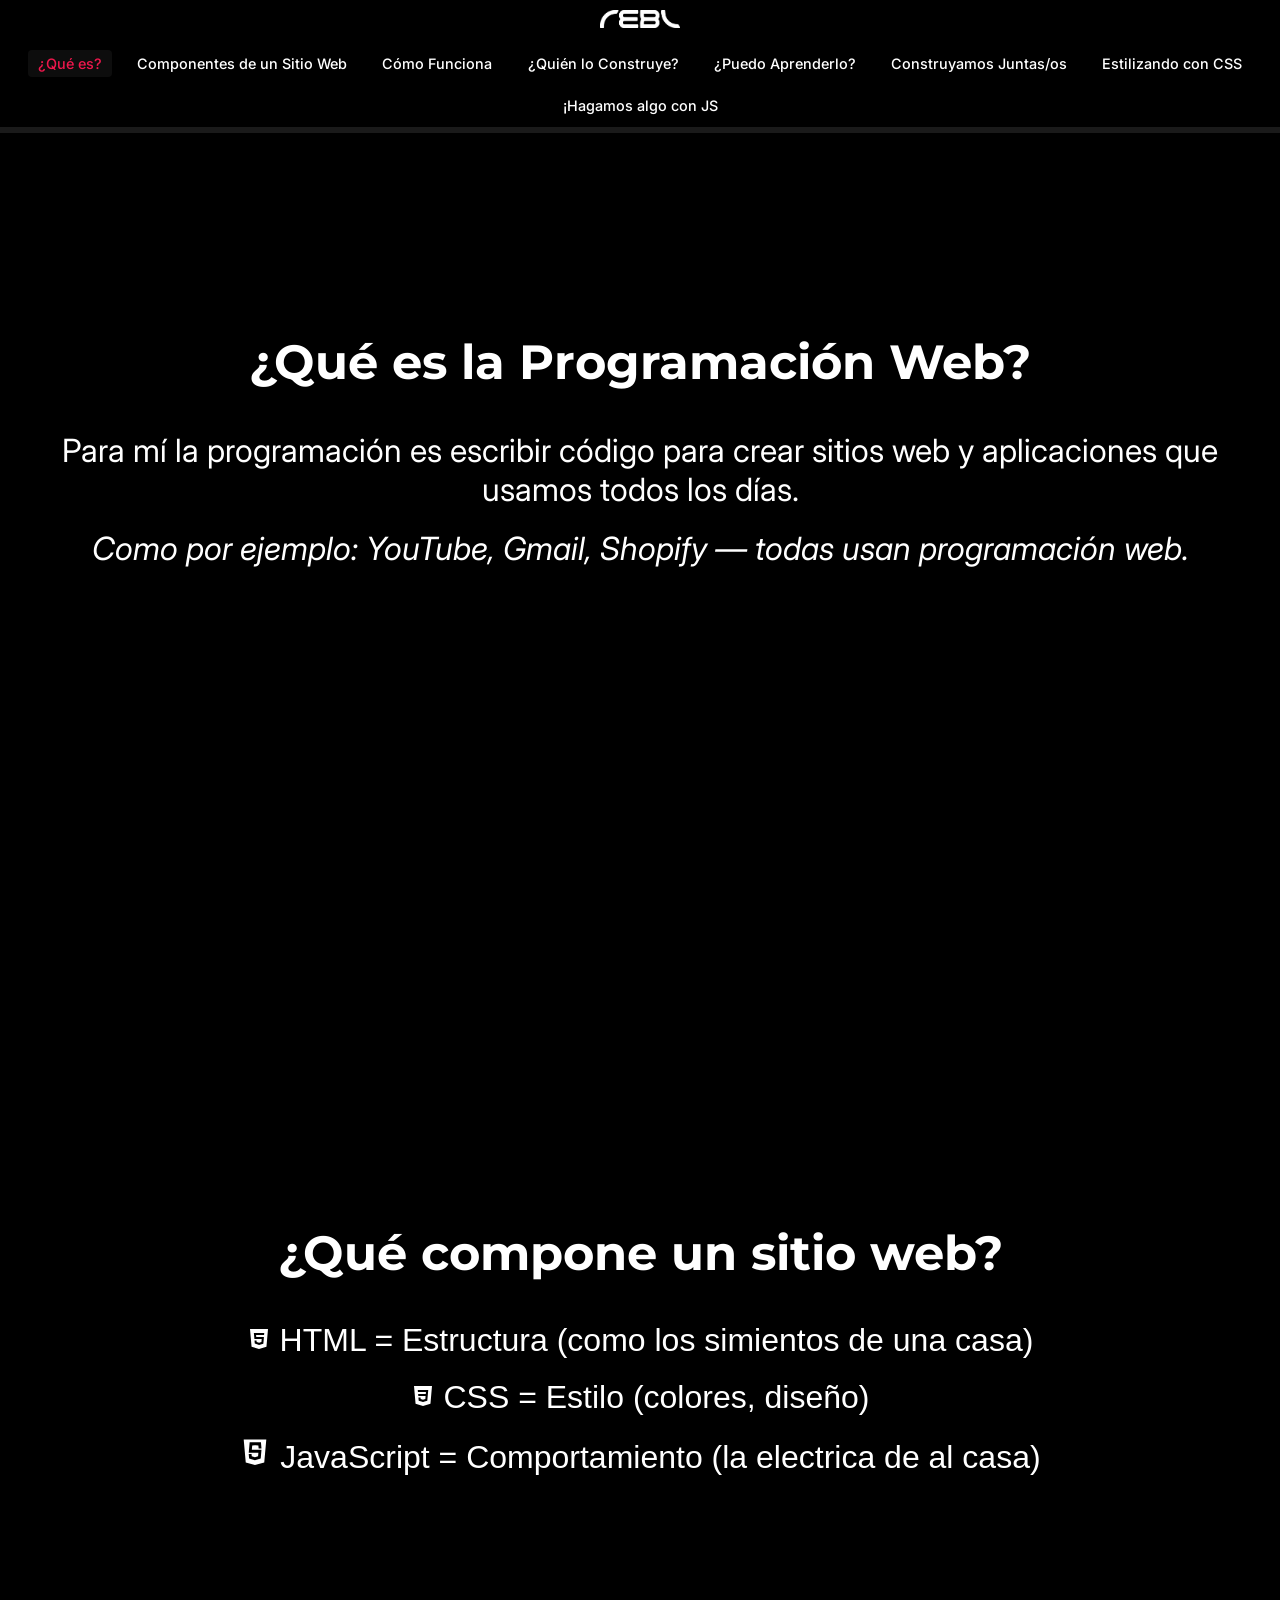
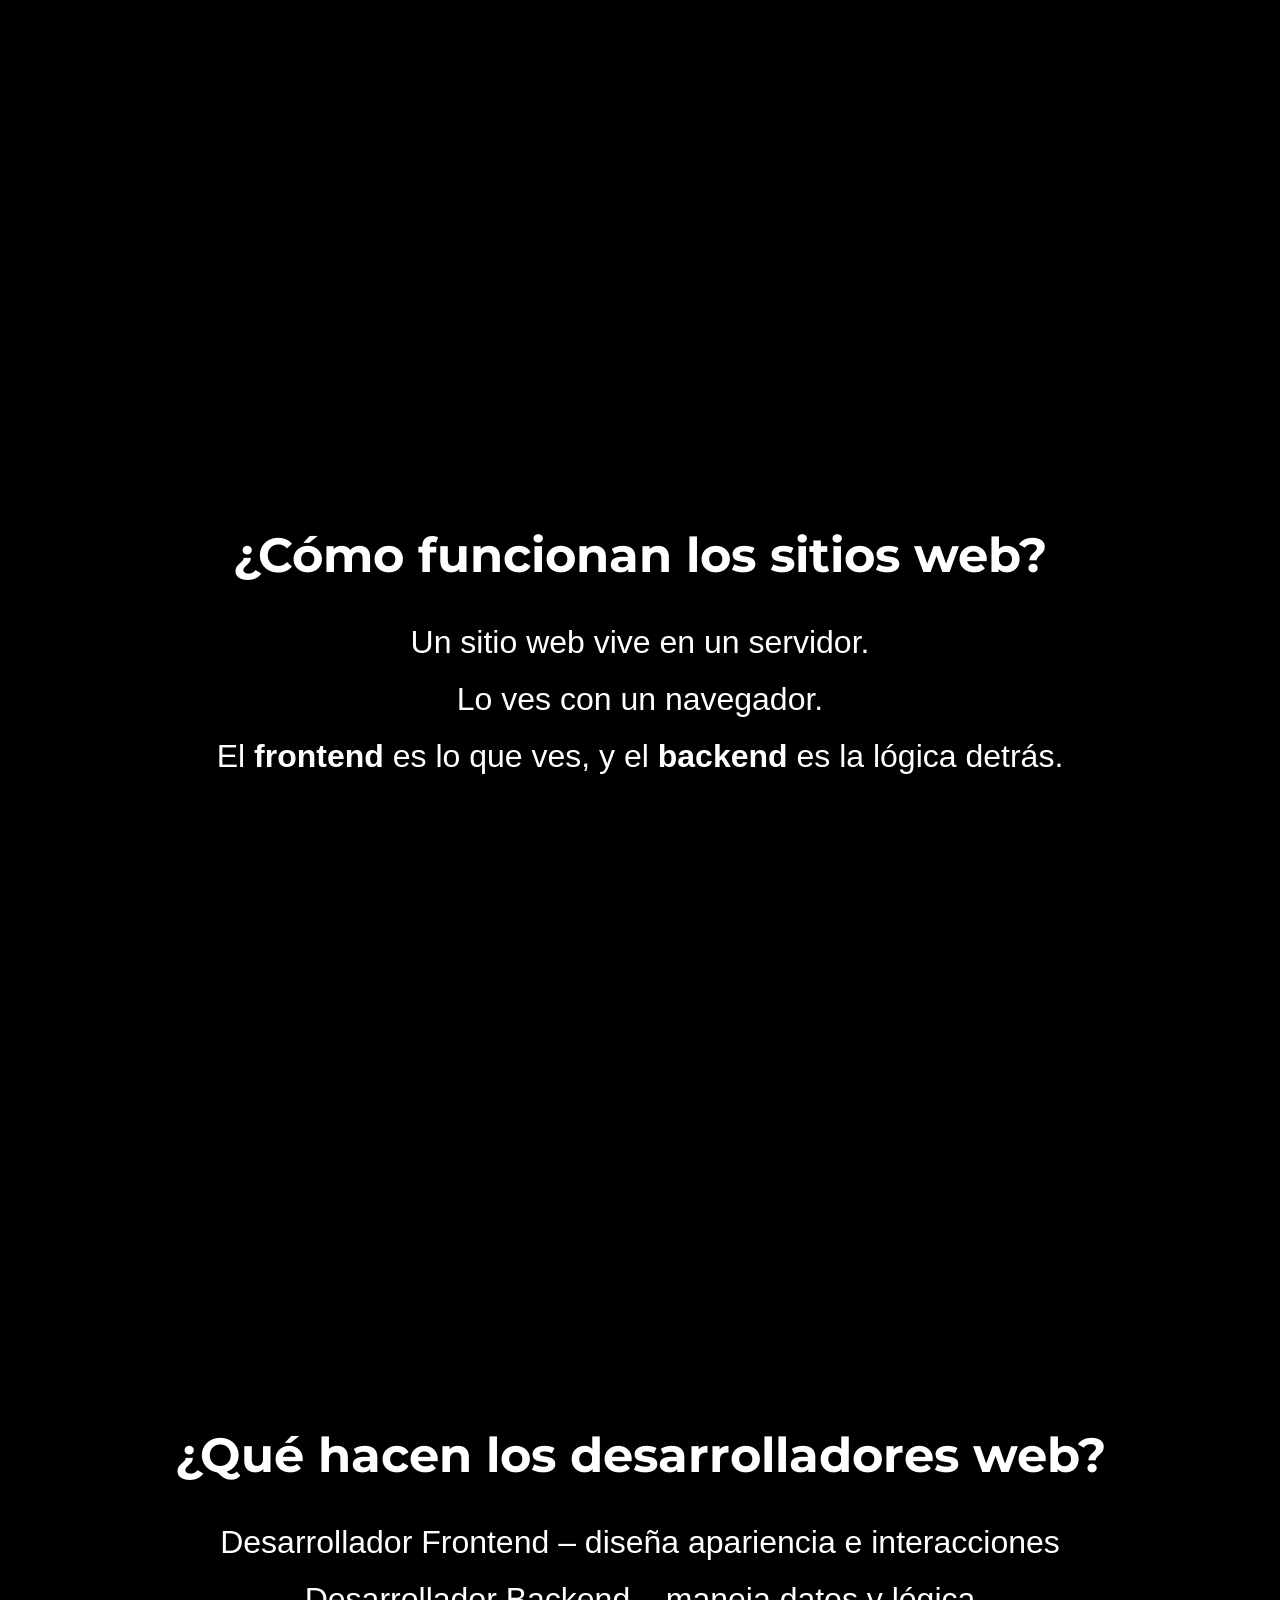
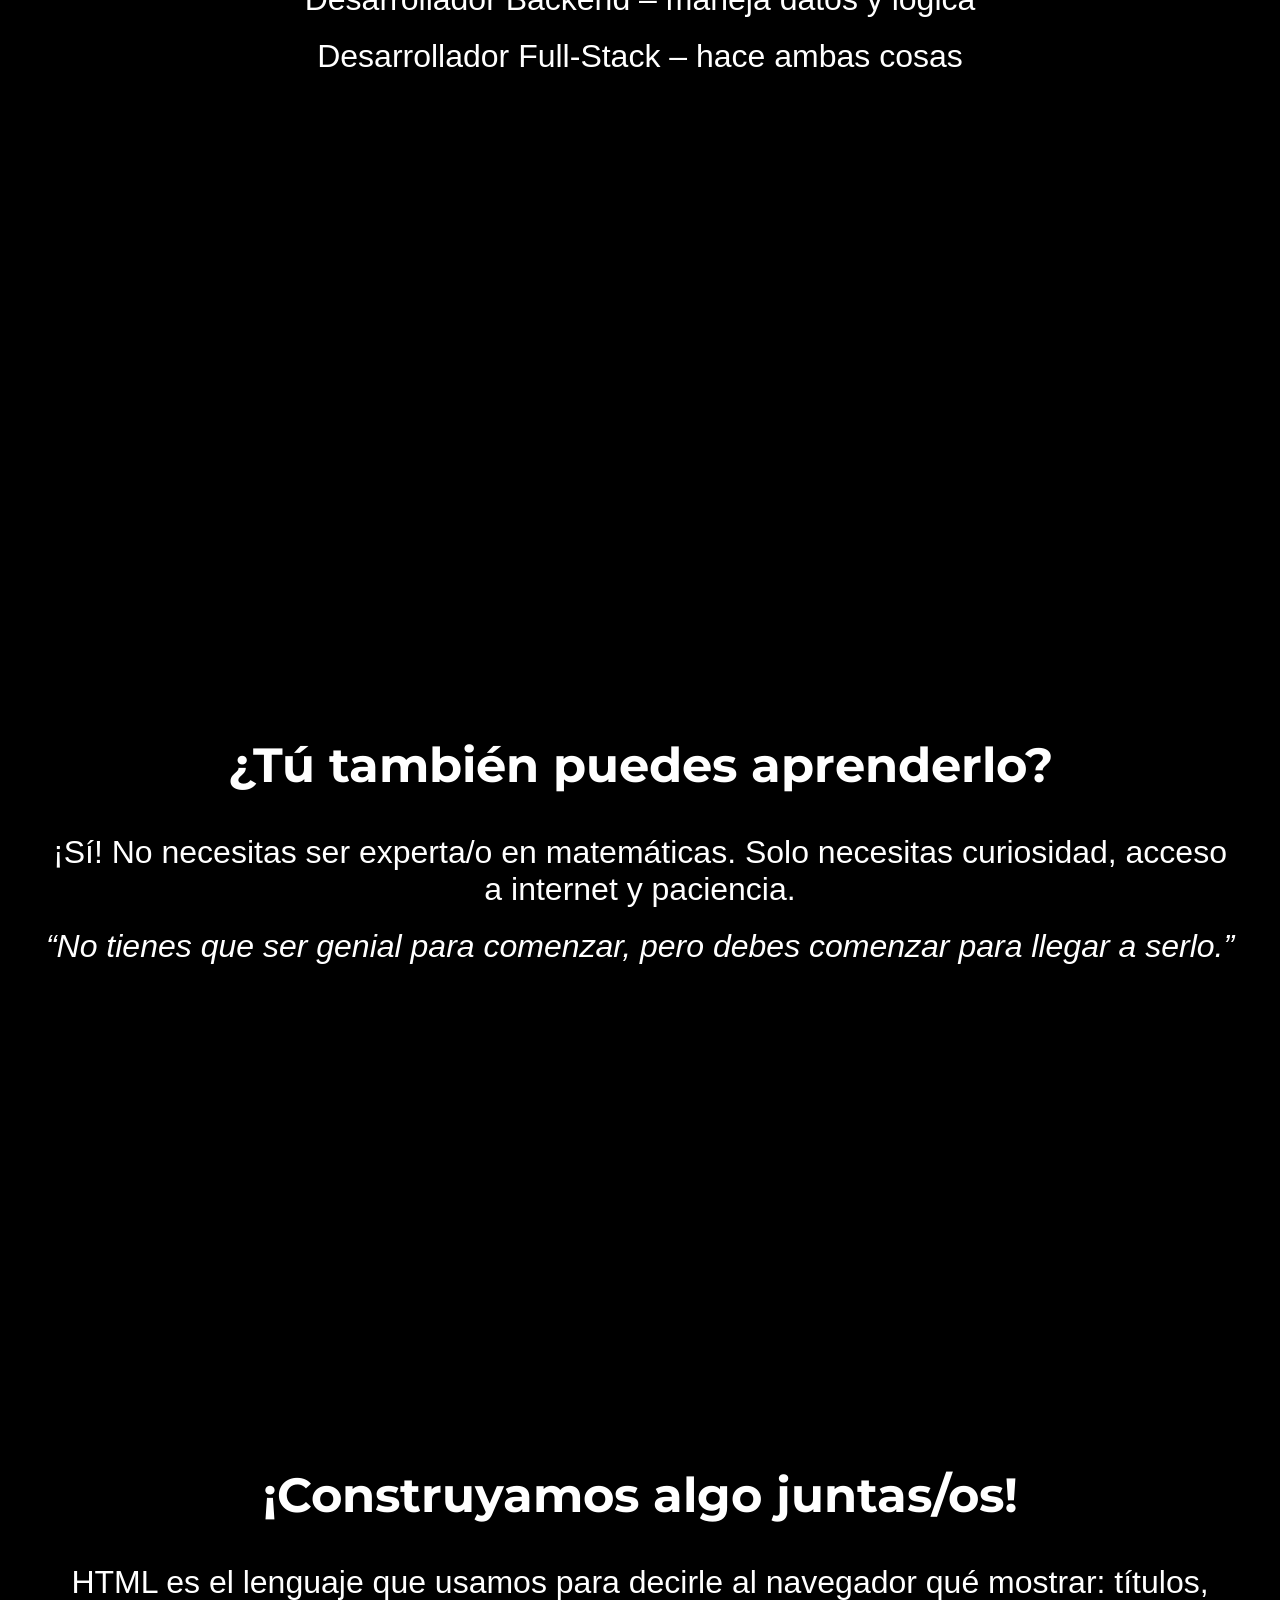
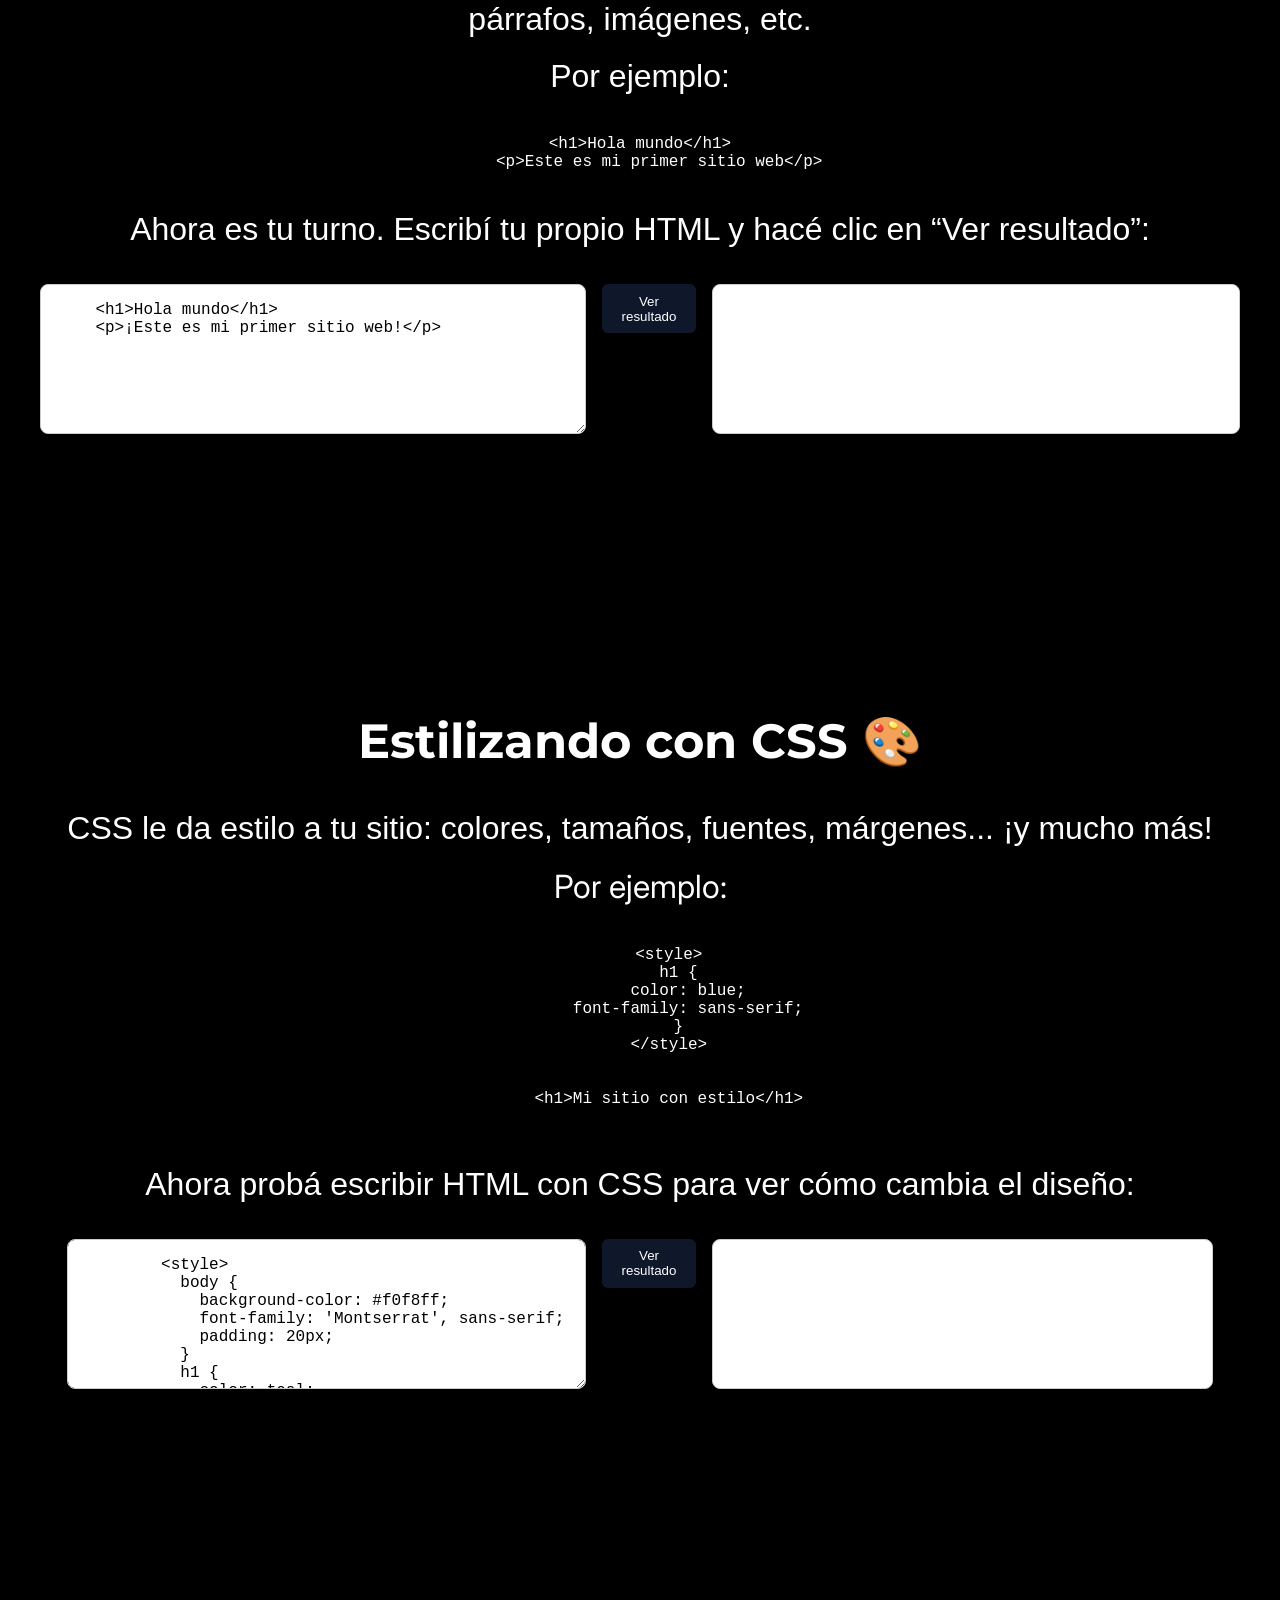
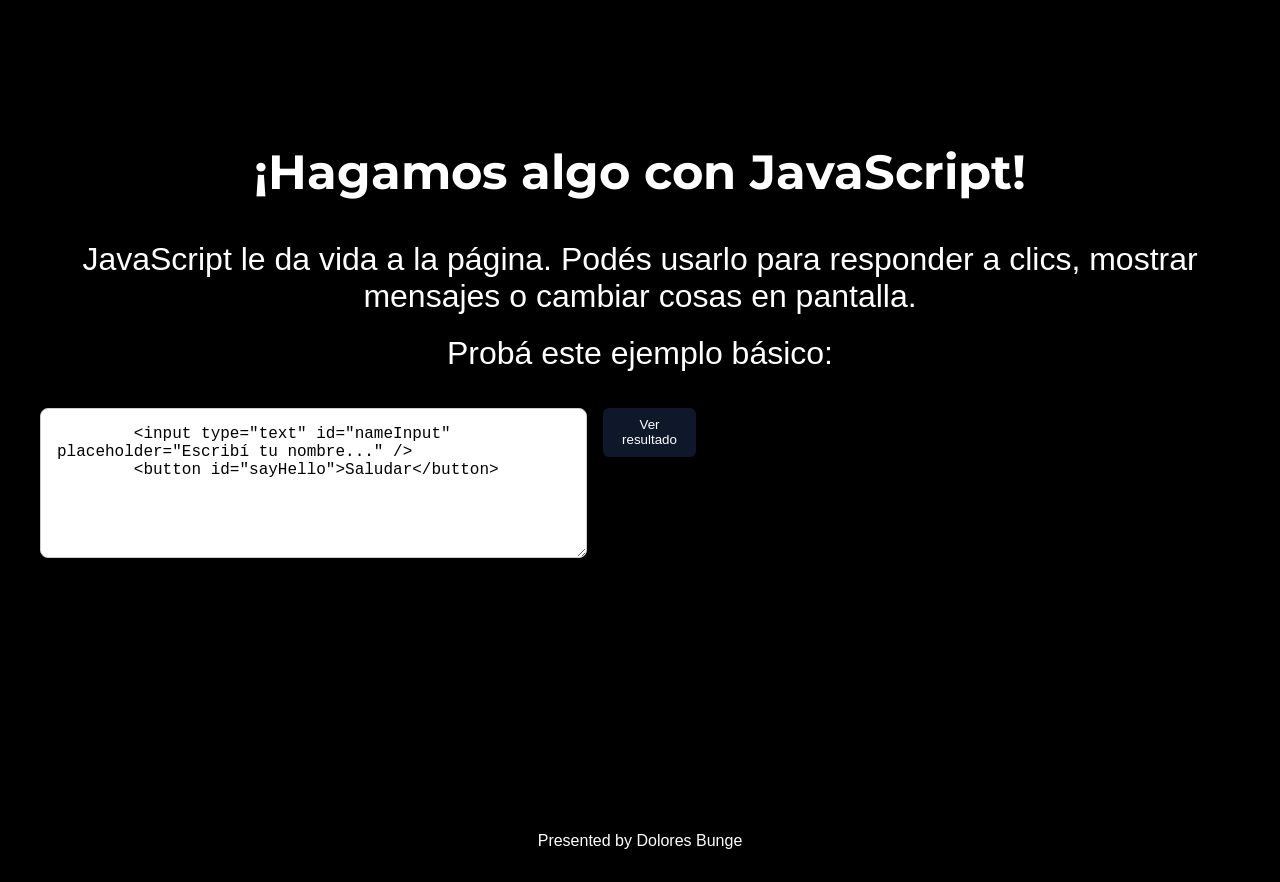
==== index.html @ a2dc8f0d "Interactive html explanation" ====
<!DOCTYPE html>
<html lang="en">
<head>
  <meta charset="UTF-8" />
  <meta name="viewport" content="width=device-width, initial-scale=1.0" />
  <title>What Is Web Programming?</title>
  <link rel="stylesheet" href="style.css" />
  <link rel="preconnect" href="https://fonts.googleapis.com">
<link rel="preconnect" href="https://fonts.gstatic.com" crossorigin>
<link href="https://fonts.googleapis.com/css2?family=Inter:ital,opsz,wght@0,14..32,100..900;1,14..32,100..900&family=Montserrat:ital,wght@0,100..900;1,100..900&display=swap" rel="stylesheet">
</head>
<body>
  <header>
  <div class="logo-container">
    <img src="./rebl-logo-light.webp" alt="Logo" class="logo" />
  </div>
  <nav class="slide-nav">
    <a href="#slide1" class="nav-link">¿Qué es?</a>
    <a href="#slide2" class="nav-link">Componentes de un Sitio Web</a>
    <a href="#slide3" class="nav-link">Cómo Funciona</a>
    <a href="#slide4" class="nav-link">¿Quién lo Construye?</a>
    <a href="#slide5" class="nav-link">¿Puedo Aprenderlo?</a>
    <a href="#slide6" class="nav-link">Construyamos Juntas/os</a>
    <a href="#slide7" class="nav-link">Estilizando con CSS</a>
    <a href="#slide8" class="nav-link">¡Hagamos algo con JS</a>
  </nav>

  <div class="progress-container">
    <div class="progress-bar" id="progress-bar"></div>
  </div>
</header>


  <main>
    <section class="slide" id="slide1">
      <div class="content">
        <h2>¿Qué es la Programación Web?</h2>
        <p>Para mí la programación es escribir código para crear sitios web y aplicaciones que usamos todos los días.</p>
        <p><em>Como por ejemplo: YouTube, Gmail, Shopify — todas usan programación web.</em></p>
    </section>

    <section class="slide" id="slide2">
      <div class="content">
        <h2>¿Qué compone un sitio web?</h2>
        <div class="components">
          <span>
            <svg class="w-6 h-6 text-gray-800 dark:text-white" aria-hidden="true" xmlns="http://www.w3.org/2000/svg" width="24" height="24" fill="currentColor" viewBox="0 0 24 24">
              <path d="m3 2 1.578 17.824L12 22l7.467-2.175L21 2H3Zm14.049 6.048H9.075l.172 2.016h7.697l-.626 6.565-4.246 1.381-4.281-1.455-.288-2.932h2.024l.16 1.411 2.4.815 2.346-.763.297-3.005H7.416l-.562-6.05h10.412l-.217 2.017Z"/>
            </svg>
          </span>
          <span>HTML = Estructura (como los simientos de una casa)</span>  
        </div>
        <div class="components">
          <span>
            <svg class="w-6 h-6 text-gray-800 dark:text-white" aria-hidden="true" xmlns="http://www.w3.org/2000/svg" width="24" height="24" fill="currentColor" viewBox="0 0 24 24">
              <path d="m3 2 1.578 17.834L12 22l7.468-2.165L21 2H3Zm13.3 14.722-4.293 1.204H12l-4.297-1.204-.297-3.167h2.108l.15 1.526 2.335.639 2.34-.64.245-3.05h-7.27l-.187-2.006h7.64l.174-2.006H6.924l-.176-2.006h10.506l-.954 10.71Z"/>
            </svg>
          </span>
          <span>CSS = Estilo (colores, diseño)</span>
        </div>
        <div class="components">
          <span>
            <svg xmlns="http://www.w3.org/2000/svg" width="32" height="32" viewBox="0 0 32 32" id="javascript">
              <path fill="#fff" d="M4.698 3.419l2.057 23.073 9.231 2.563 9.256-2.566L27.301 3.42H4.697zm8.528 5.975l-.409 4.441 9.671.001-.069.76-.665 7.45-.042.478-5.804 1.609-5.796-1.609-.396-4.443h2.84l.202 2.257 3.154.85 3.156-.852.328-3.67-9.671-.001.069-.76.665-7.45.209-2.086h11.287l.131 1.598.403 4.453h-2.841l-.262-2.922-2.889-.174h-.515V9.32l-2.755.074z"></path>
            </svg>

          </span>
          <span>JavaScript = Comportamiento (la electrica de al casa)</span>
        </div>
      </div>
    </section>

    <section class="slide" id="slide3">
      <div class="content">
        <h2>¿Cómo funcionan los sitios web?</h2>
        <div class="components">Un sitio web vive en un servidor.</div>
        <div class="components">Lo ves con un navegador.</div>
        <div class="components">El <strong>frontend</strong> es lo que ves, y el <strong>backend</strong> es la lógica detrás.</div>
      </div>
    </section>

    <section class="slide" id="slide4">
      <div class="content">
        <h2>¿Qué hacen los desarrolladores web?</h2>
          <div class="components">Desarrollador Frontend – diseña apariencia e interacciones</div>
          <div class="components">Desarrollador Backend – maneja datos y lógica</div>
          <div class="components">Desarrollador Full-Stack – hace ambas cosas
        </div>
      </div>
    </section>

    <section class="slide" id="slide5">
      <div class="content">
        <h2>¿Tú también puedes aprenderlo?</h2>
        <div class="components">¡Sí! No necesitas ser experta/o en matemáticas. Solo necesitas curiosidad, acceso a internet y paciencia.</div>
        <div class="components"><em>“No tienes que ser genial para comenzar, pero debes comenzar para llegar a serlo.”</em></div>
      </div>
    </section>

    <section class="slide" id="slide6">
      <div class="content">
        <h2>¡Construyamos algo juntas/os!</h2>
        <div class="components">HTML es el lenguaje que usamos para decirle al navegador qué mostrar: títulos, párrafos, imágenes, etc.</div>

        <div class="components">Por ejemplo:</div>
        <pre><code>&lt;h1&gt;Hola mundo&lt;/h1&gt;
    &lt;p&gt;Este es mi primer sitio web&lt;/p&gt;</code></pre>

        <div class="components">Ahora es tu turno. Escribí tu propio HTML y hacé clic en “Ver resultado”:</div>

        <div class="sandbox">
          <textarea id="htmlInput" placeholder="Escribí tu HTML aquí...">
    <h1>Hola mundo</h1>
    <p>¡Este es mi primer sitio web!</p>
          </textarea>
          <button id="runCode">Ver resultado</button>
          <iframe id="preview" title="Vista previa del HTML"></iframe>
        </div>
      </div>
    </section>


    <section class="slide" id="slide7">
  <div class="content">
    <h2>Estilizando con CSS 🎨</h2>
    <div class="components">CSS le da estilo a tu sitio: colores, tamaños, fuentes, márgenes... ¡y mucho más!</div>

    <p class="demo">Por ejemplo:</p>
    <pre>
      <code>&lt;style&gt;
        h1 {
          color: blue;
          font-family: sans-serif;
        }
      &lt;/style&gt;
      <br/>
      &lt;h1&gt;Mi sitio con estilo&lt;/h1&gt;
      </code></pre>

      <div class="components">Ahora probá escribir HTML con CSS para ver cómo cambia el diseño:</div>

    <div class="sandbox">
      <textarea id="cssInput" placeholder="Escribí HTML + CSS aquí...">
        <style>
          body {
            background-color: #f0f8ff;
            font-family: 'Montserrat', sans-serif;
            padding: 20px;
          }
          h1 {
            color: teal;
          }
          p {
            font-size: 18px;
          }
        </style>

            <h1>¡Hola con estilo!</h1>
            <p>Este es mi primer sitio con CSS.</p>
          </textarea>
          <button id="runCssCode">Ver resultado</button>
          <iframe id="cssPreview" title="Vista previa con CSS"></iframe>
        </div>
      </div>
    </section>

    <section class="slide" id="slide8">
      <div class="content">
        <h2>¡Hagamos algo con JavaScript!</h2>

        <div class="components">JavaScript le da vida a la página. Podés usarlo para responder a clics, mostrar mensajes o cambiar cosas en pantalla.</div>

        <div class="components">Probá este ejemplo básico:</div>
      
        <!-- Code sandbox -->
        <div class="sandbox">
          <textarea id="jsInput" placeholder="Escribí tu HTML aquí...">
        <input type="text" id="nameInput" placeholder="Escribí tu nombre..." />
        <button id="sayHello">Saludar</button>
          </textarea>
          <button id="runJsCode">Ver resultado</button>
          <iframe id="jsPreview" title="Vista previa con JavaScript"></iframe>
        </div>

        <!-- Modal that appears OUTSIDE the iframe -->
        <div id="modal" class="modal hidden">
          <div class="modal-content">
            <span id="closeModal" class="close-button">&times;</span>
            <p id="greetingMessage"></p>
          </div>
        </div>

      </div>
    </section>

  </main>

  <footer>
    <p>Presented by Dolores Bunge</p>
  </footer>

  <script src="script.js"></script>
</body>
</html>
---- style.css ----
* {
  margin: 0;
  padding: 0;
  box-sizing: border-box;
}
html {
  scroll-behavior: smooth;
}
body {
  font-family: sans-serif;
  background-color: #000;
  color: white;
  overflow-x: hidden;
}
header {
  position: fixed;
  top: 0;
  width: 100%;
  z-index: 1000;
  background: #000;
  display: flex;
  flex-direction: column;
  align-items: center;
  padding-top: 10px;
}

.slide-nav {
  display: flex;
  justify-content: center;
  flex-wrap: wrap;
  gap: 1rem;
  padding: 0.5rem 1rem;
}

.slide-nav .nav-link {
  color: white;
  text-decoration: none;
  font-size: 0.9rem;
  font-weight: 500;
  transition: color 0.3s ease;
  padding: 0.3rem 0.6rem;
  border-radius: 4px;
  font-family: "Inter", sans-serif;
}

.slide-nav .nav-link:hover,
.slide-nav .nav-link.active {
  color: #ED174C;
  background-color: rgba(255, 255, 255, 0.05);
}

.logo-container {
  width: 80px;
  height: auto;
  margin-bottom: 10px;
}

.logo-container img {
  width: 100%;
}

.progress-container {
  width: 100%;
  height: 6px;
  background: rgba(255, 255, 255, 0.1);
}

.progress-bar {
  height: 100%;
  width: 0%;
  background: #ED174C;
  transition: width 0.25s ease-out;
}

.content {
  display: flex;
  flex-direction: column;
  align-items: center;
  gap: 20px;
  justify-content: center;
}

.content .components {
  width: 100%;
  max-width: 1200px;
}


.slide{
  height: 100vh;
  display: flex;
  align-items: center;
  justify-content: center;
  font-size: 2em;
  padding-left: 2rem;
  padding-right: 2rem;
  text-align: center;
  scroll-margin-top: 120px; 
}
.slide p{
  font-family: "Inter", sans-serif;
}
.slide pre {
  font-size: 16px;
  font-weight: 400;
  margin: 20px auto;
}
h2 {
  font-family: "Montserrat", sans-serif;
  margin-bottom: 20px;
}

.sandbox {
  display: flex;
  justify-content: center;
  align-items: center;
  gap: 1rem;
  margin-top: 1rem;
  max-width: 1200px;
  width: 100%;
}

.sandbox textarea {
  width: 100%;
  height: 150px;
  font-family: monospace;
  font-size: 1rem;
  padding: 1rem;
  border: 1px solid #ccc;
  border-radius: 8px;
  resize: vertical;
}

.sandbox button {
  align-self: flex-start;
  background-color: #0f172a;
  color: white;
  border: none;
  padding: 0.6rem 1.2rem;
  border-radius: 6px;
  cursor: pointer;
  transition: background-color 0.3s ease;
}

.sandbox button:hover {
  background-color: #1e293b;
}

.sandbox iframe {
  width: 100%;
  height: 150px;
  border: 1px solid #ccc;
  border-radius: 8px;
  background-color: white;
}

#slide8 .sandbox iframe {
  width: 100%;
  height: auto;
  border: none;
  border-radius: 8px;
  background-color: transparent;
}

footer {
  padding: 2rem;
  text-align: center;
  background-color: #000;
  color: white;
}

/* Modal styles */
.modal {
  position: fixed;
  top: 0;
  left: 0;
  width: 100%;
  height: 100%;
  background-color: rgba(0, 0, 0, 0.6);
  display: flex;
  align-items: center;
  justify-content: center;
  z-index: 9999;
}

.modal-content {
  background-color: white;
  color: #000;
  padding: 2rem;
  border-radius: 10px;
  text-align: center;
  position: relative;
  max-width: 400px;
  width: 90%;
}

.close-button {
  position: absolute;
  top: 0.4rem;
  right: 0.8rem;
  font-size: 1.5rem;
  cursor: pointer;
  font-weight: bold;
}

.hidden {
  display: none;
}
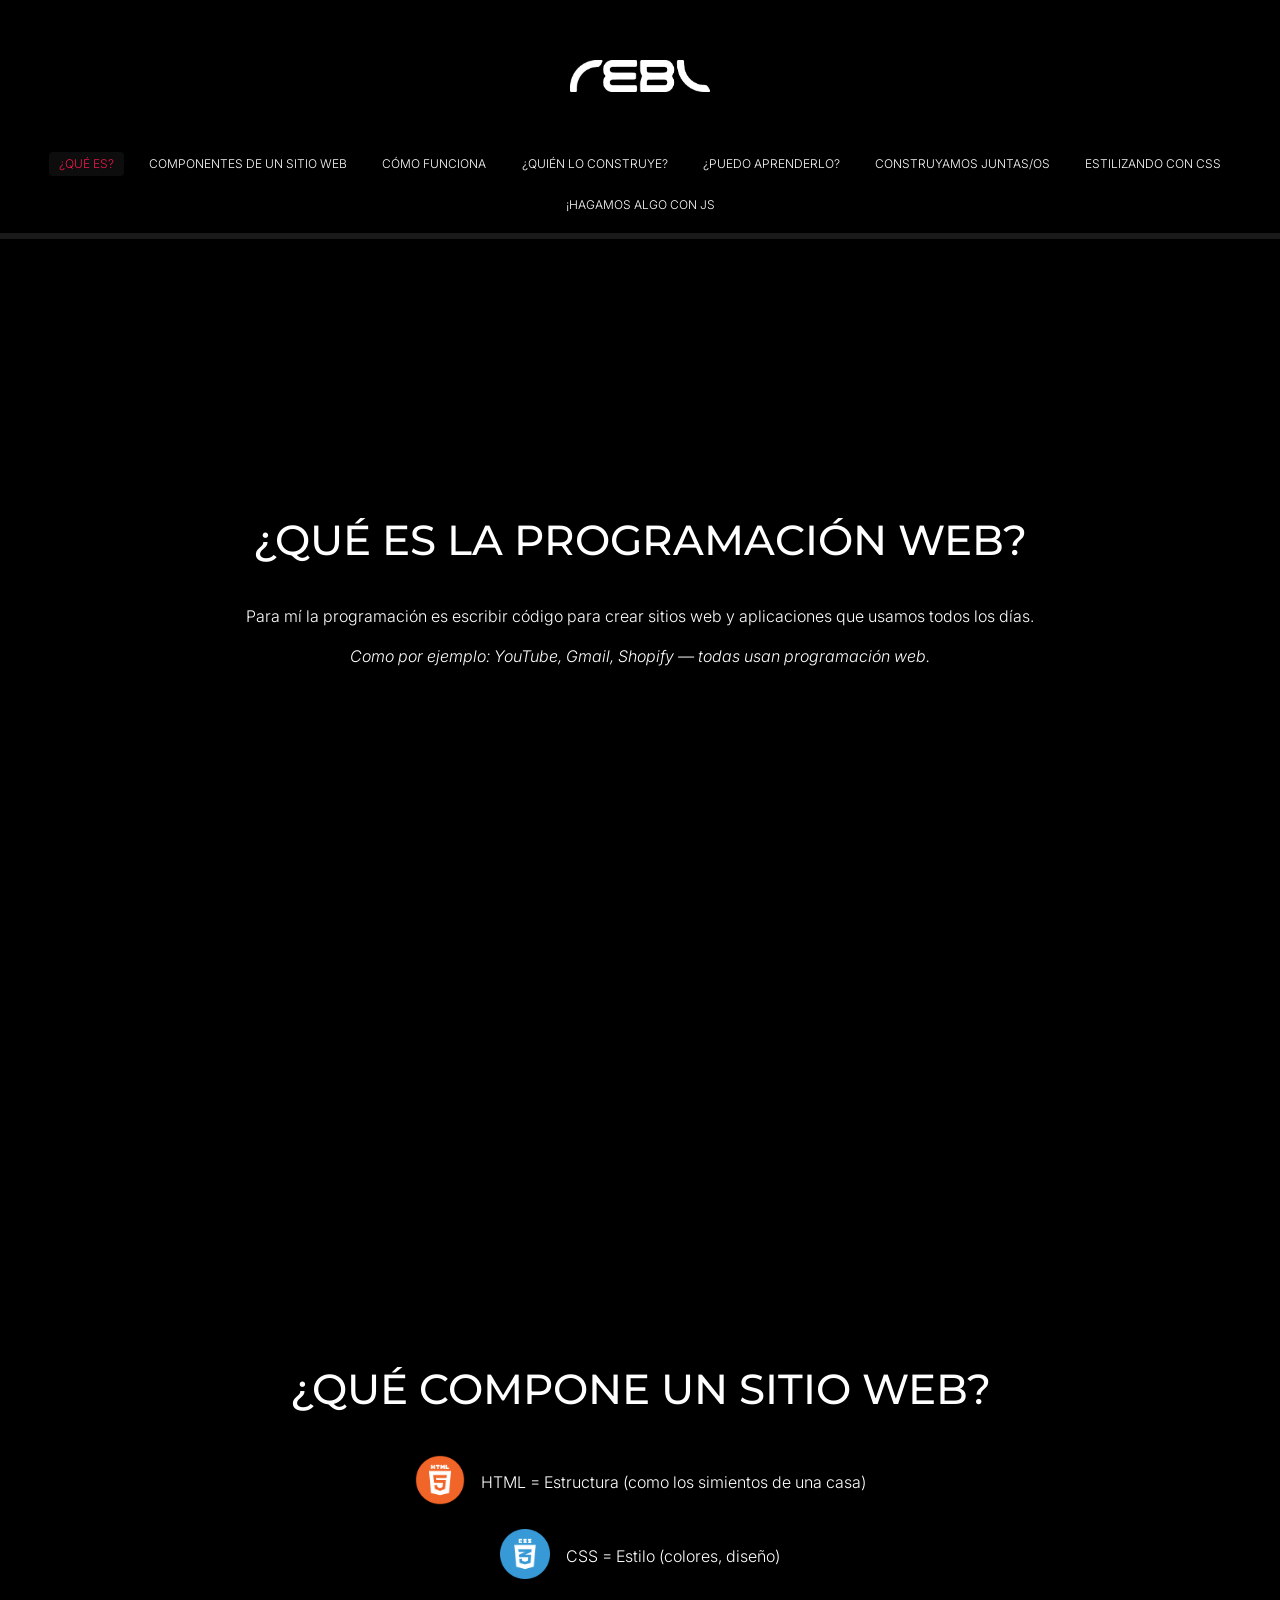
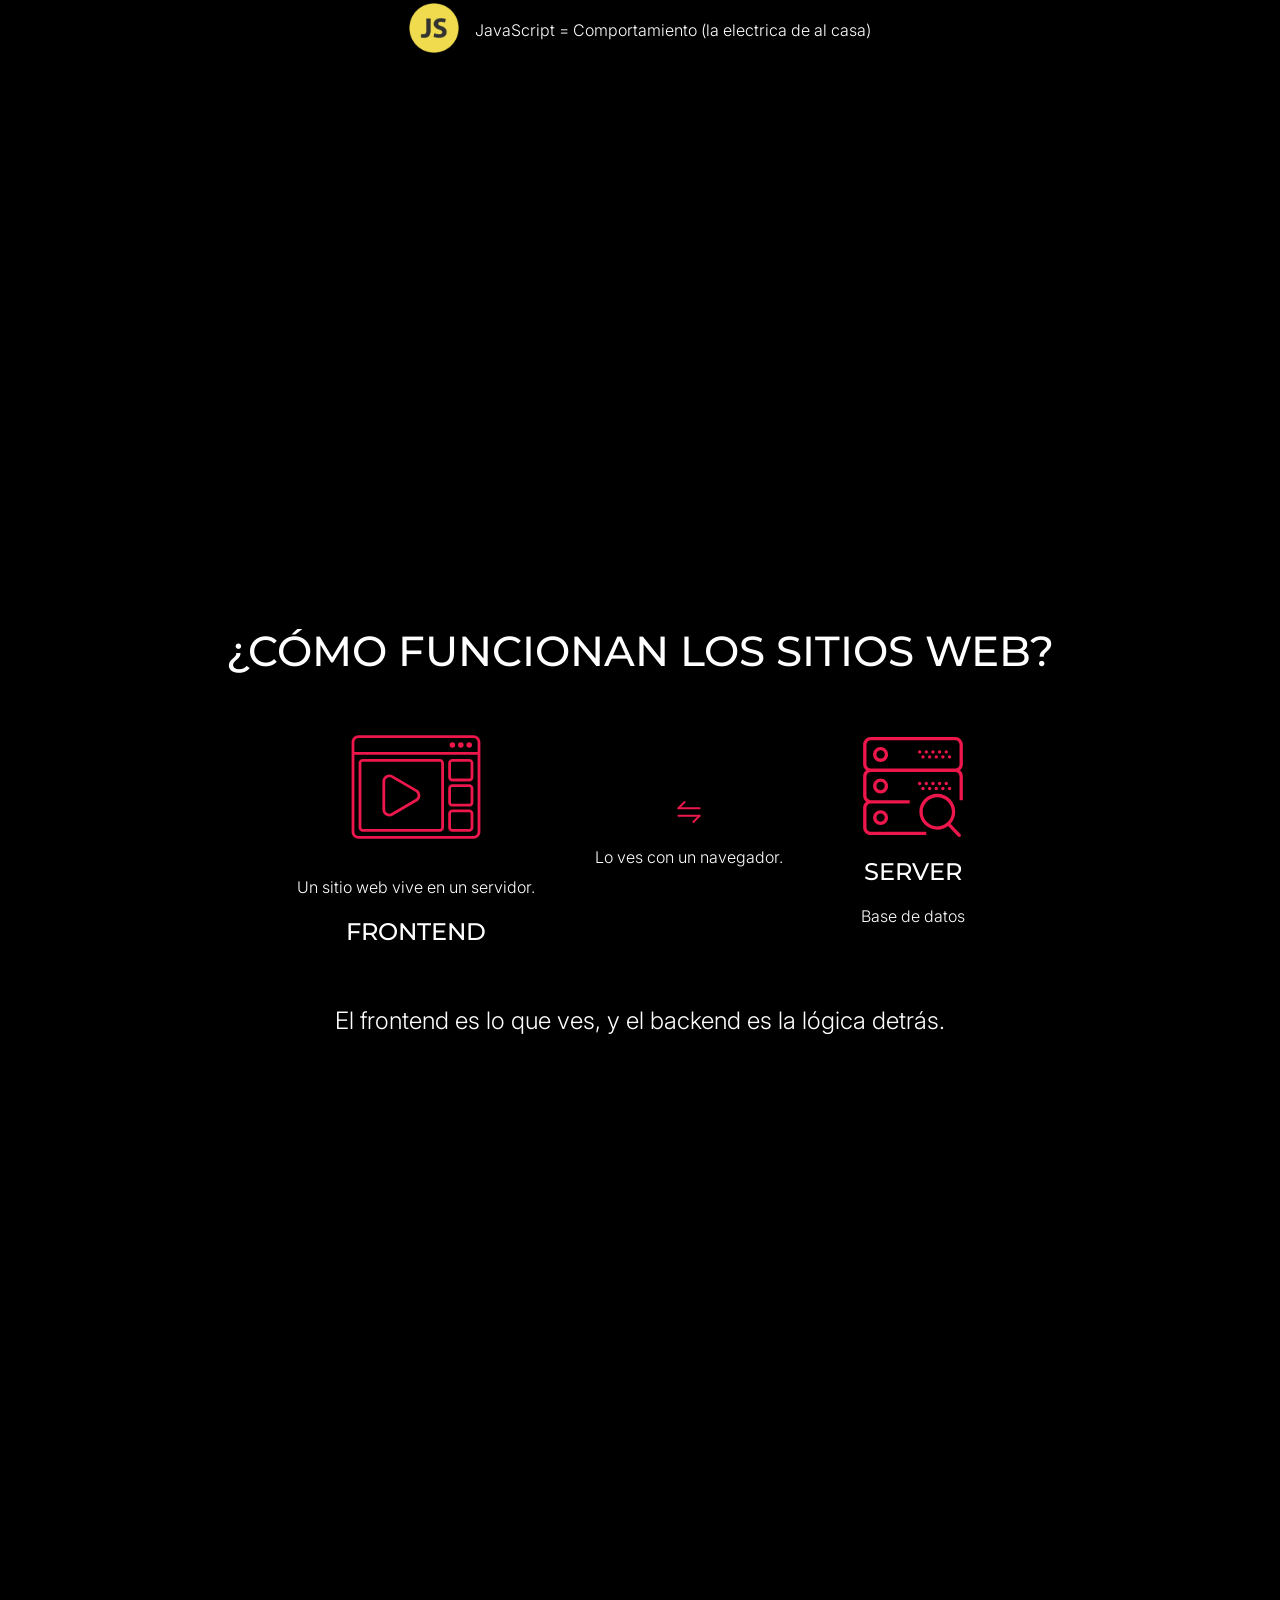
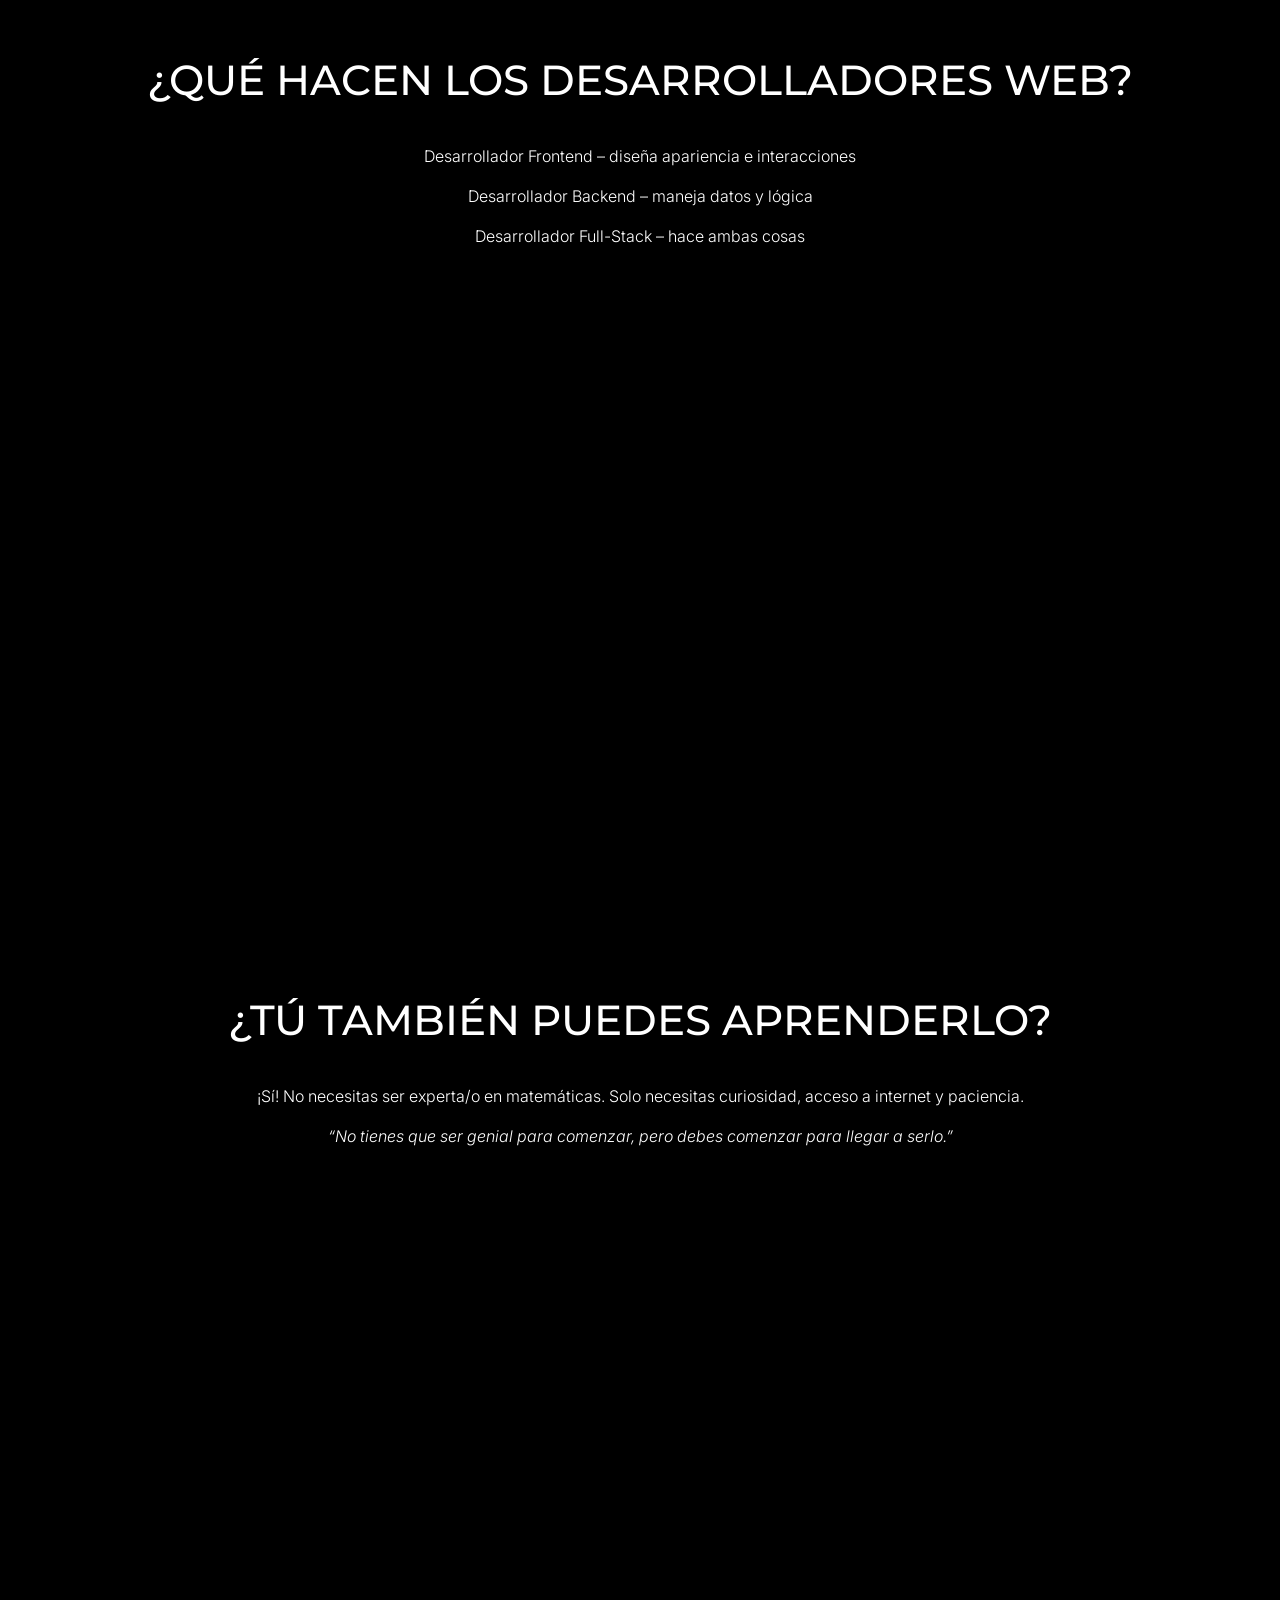
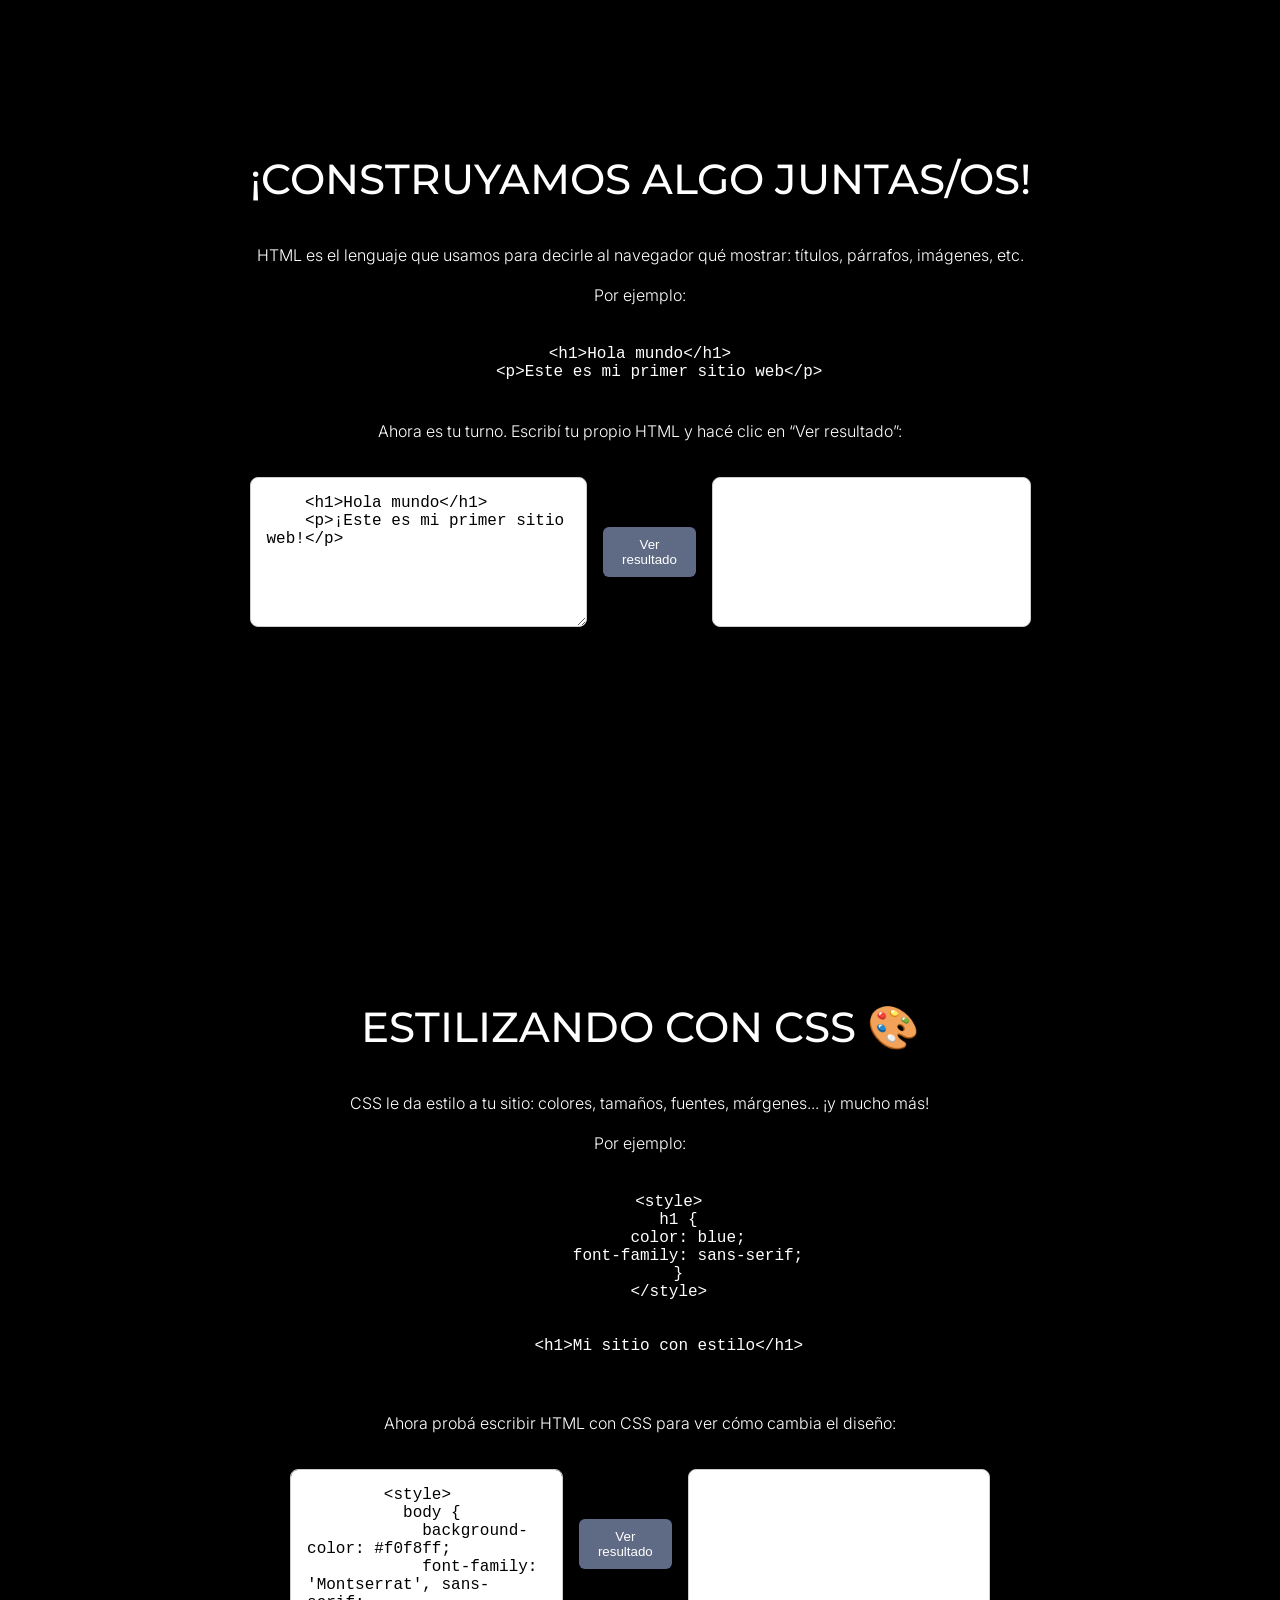
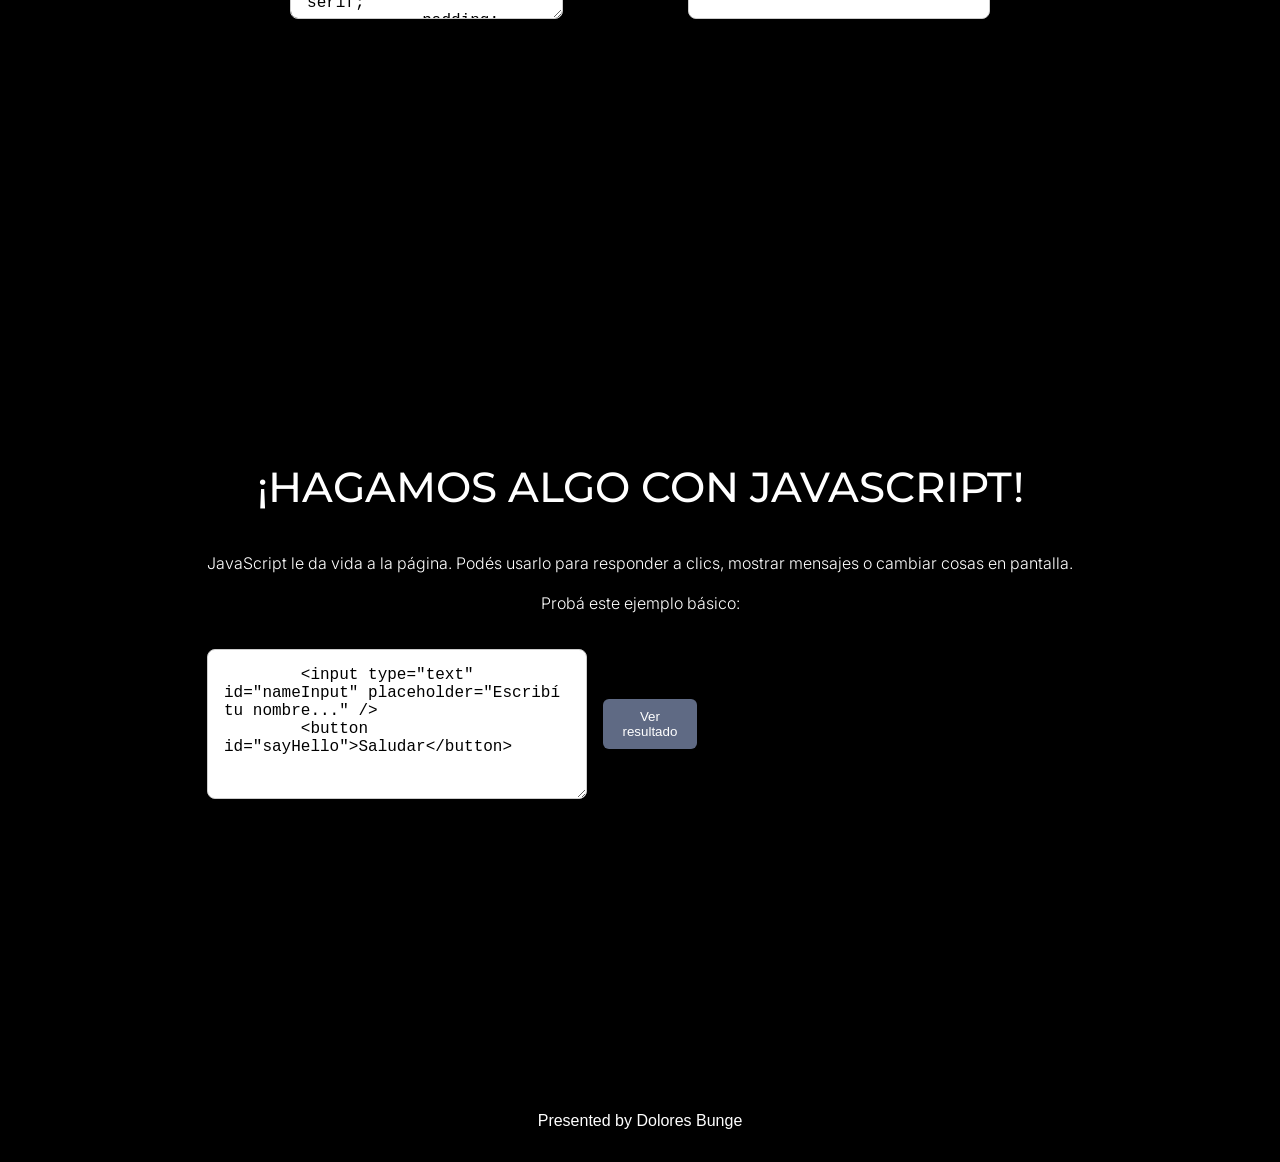
==== commit 83010361: "Update styling for presentation" ====
--- a/index.html
+++ b/index.html
@@ -44,27 +44,29 @@
       <div class="content">
         <h2>¿Qué compone un sitio web?</h2>
         <div class="components">
-          <span>
-            <svg class="w-6 h-6 text-gray-800 dark:text-white" aria-hidden="true" xmlns="http://www.w3.org/2000/svg" width="24" height="24" fill="currentColor" viewBox="0 0 24 24">
+          <span class="icon-container">
+            <!-- <svg class="w-6 h-6 text-gray-800 dark:text-white" aria-hidden="true" xmlns="http://www.w3.org/2000/svg" width="24" height="24" fill="currentColor" viewBox="0 0 24 24">
               <path d="m3 2 1.578 17.824L12 22l7.467-2.175L21 2H3Zm14.049 6.048H9.075l.172 2.016h7.697l-.626 6.565-4.246 1.381-4.281-1.455-.288-2.932h2.024l.16 1.411 2.4.815 2.346-.763.297-3.005H7.416l-.562-6.05h10.412l-.217 2.017Z"/>
-            </svg>
+            </svg> -->
+            <img src="./html5-icon.png" alt="HTML Icon" class="icon">
           </span>
           <span>HTML = Estructura (como los simientos de una casa)</span>  
         </div>
         <div class="components">
-          <span>
-            <svg class="w-6 h-6 text-gray-800 dark:text-white" aria-hidden="true" xmlns="http://www.w3.org/2000/svg" width="24" height="24" fill="currentColor" viewBox="0 0 24 24">
+          <span class="icon-container">
+            <!-- <svg class="w-6 h-6 text-gray-800 dark:text-white" aria-hidden="true" xmlns="http://www.w3.org/2000/svg" width="24" height="24" fill="currentColor" viewBox="0 0 24 24">
               <path d="m3 2 1.578 17.834L12 22l7.468-2.165L21 2H3Zm13.3 14.722-4.293 1.204H12l-4.297-1.204-.297-3.167h2.108l.15 1.526 2.335.639 2.34-.64.245-3.05h-7.27l-.187-2.006h7.64l.174-2.006H6.924l-.176-2.006h10.506l-.954 10.71Z"/>
-            </svg>
+            </svg> -->
+            <img src="./css3-icon.png" alt="CSS Icon" class="icon">
           </span>
           <span>CSS = Estilo (colores, diseño)</span>
         </div>
         <div class="components">
-          <span>
-            <svg xmlns="http://www.w3.org/2000/svg" width="32" height="32" viewBox="0 0 32 32" id="javascript">
+          <span class="icon-container">
+            <!-- <svg xmlns="http://www.w3.org/2000/svg" width="32" height="32" viewBox="0 0 32 32" id="javascript">
               <path fill="#fff" d="M4.698 3.419l2.057 23.073 9.231 2.563 9.256-2.566L27.301 3.42H4.697zm8.528 5.975l-.409 4.441 9.671.001-.069.76-.665 7.45-.042.478-5.804 1.609-5.796-1.609-.396-4.443h2.84l.202 2.257 3.154.85 3.156-.852.328-3.67-9.671-.001.069-.76.665-7.45.209-2.086h11.287l.131 1.598.403 4.453h-2.841l-.262-2.922-2.889-.174h-.515V9.32l-2.755.074z"></path>
-            </svg>
-
+            </svg> -->
+            <img src="./js-icon.png" alt="JavaScript Icon" class="icon">
           </span>
           <span>JavaScript = Comportamiento (la electrica de al casa)</span>
         </div>
@@ -73,12 +75,89 @@
 
     <section class="slide" id="slide3">
       <div class="content">
+        
         <h2>¿Cómo funcionan los sitios web?</h2>
-        <div class="components">Un sitio web vive en un servidor.</div>
-        <div class="components">Lo ves con un navegador.</div>
-        <div class="components">El <strong>frontend</strong> es lo que ves, y el <strong>backend</strong> es la lógica detrás.</div>
-      </div>
-    </section>
+
+        <div class="diagrama">
+          <div class="row">
+            <div class="column">
+                <div class="diagrama-icon">
+                  <svg fill="#ED174C" width="140px" height="140px" viewBox="0 0 100 100" version="1.1" xml:space="preserve" xmlns="http://www.w3.org/2000/svg" xmlns:xlink="http://www.w3.org/1999/xlink">
+                    <g id="network"/><g id="connection"/><g id="page"/><g id="support"/><g id="configuration"/><g id="cloud_storage"/><g id="password"/><g id="search_engine"/><g id="history"/><g id="SEO"/><g id="optimization"/><g id="backlink"/><g id="performance"/><g id="analytics"/><g id="security"/><g id="dark_web"/><g id="video_player">
+                    <g><path d="M91,13H9c-2.8,0-5,2.2-5,5v64c0,2.8,2.2,5,5,5h82c2.8,0,5-2.2,5-5V18C96,15.2,93.8,13,91,13z M9,15h82c1.7,0,3,1.3,3,3v7    H6v-7C6,16.3,7.3,15,9,15z M91,85H9c-1.7,0-3-1.3-3-3V27h88v55C94,83.7,92.7,85,91,85z"/><circle cx="88" cy="20" r="2"/><circle cx="82" cy="20" r="2"/><circle cx="76" cy="20" r="2"/><path d="M67,30H12c-1.7,0-3,1.3-3,3v46c0,1.7,1.3,3,3,3h55c1.7,0,3-1.3,3-3V33C70,31.3,68.7,30,67,30z M68,79c0,0.6-0.4,1-1,1H12    c-0.6,0-1-0.4-1-1V33c0-0.6,0.4-1,1-1h55c0.6,0,1,0.4,1,1V79z"/><path d="M88,30H76c-1.7,0-3,1.3-3,3v10c0,1.7,1.3,3,3,3h12c1.7,0,3-1.3,3-3V33C91,31.3,89.7,30,88,30z M89,43c0,0.6-0.4,1-1,1H76    c-0.6,0-1-0.4-1-1V33c0-0.6,0.4-1,1-1h12c0.6,0,1,0.4,1,1V43z"/><path d="M88,48H76c-1.7,0-3,1.3-3,3v10c0,1.7,1.3,3,3,3h12c1.7,0,3-1.3,3-3V51C91,49.3,89.7,48,88,48z M89,61c0,0.6-0.4,1-1,1H76    c-0.6,0-1-0.4-1-1V51c0-0.6,0.4-1,1-1h12c0.6,0,1,0.4,1,1V61z"/><path d="M88,66H76c-1.7,0-3,1.3-3,3v10c0,1.7,1.3,3,3,3h12c1.7,0,3-1.3,3-3V69C91,67.3,89.7,66,88,66z M89,79c0,0.6-0.4,1-1,1H76    c-0.6,0-1-0.4-1-1V69c0-0.6,0.4-1,1-1h12c0.6,0,1,0.4,1,1V79z"/><path d="M50.6,51.7l-17.1-10c-1.6-0.9-3.4-0.9-5,0C26.9,42.5,26,44.2,26,46v20c0,1.8,0.9,3.4,2.5,4.3c0.8,0.4,1.6,0.7,2.5,0.7    c0.9,0,1.7-0.2,2.5-0.7l17.1-10c1.5-0.9,2.5-2.5,2.5-4.3S52.2,52.6,50.6,51.7z M49.6,58.6l-17.1,10c-0.9,0.6-2.1,0.6-3,0    C28.6,68.1,28,67.1,28,66V46c0-1.1,0.6-2.1,1.5-2.6c0.5-0.3,1-0.4,1.5-0.4c0.5,0,1,0.1,1.5,0.4l17.1,10c0.9,0.5,1.5,1.5,1.5,2.6    S50.5,58,49.6,58.6z"/></g></g>
+                    <g id="upload_download"/><g id="incognito_tab"/><g id="bookmark"/>
+                  </svg>
+                </div>
+                <div>Un sitio web vive en un servidor.</div>
+              <div class="frontend">Frontend</div>
+            </div>
+            <div class="column">
+              <div class="diagrama-icon two-arrows">
+                <svg width="40px" height="40px" viewBox="0 0 24 24" fill="none" xmlns="http://www.w3.org/2000/svg">
+                <path d="M20.5 14.99L15.49 20.01" stroke="#ED174C" stroke-width="1.5" stroke-miterlimit="10" stroke-linecap="round" stroke-linejoin="round"/>
+                <path d="M3.5 14.99H20.5" stroke="#ED174C" stroke-width="1.5" stroke-miterlimit="10" stroke-linecap="round" stroke-linejoin="round"/>
+                <path d="M3.5 9.00999L8.51 3.98999" stroke="#ED174C" stroke-width="1.5" stroke-miterlimit="10" stroke-linecap="round" stroke-linejoin="round"/>
+                <path d="M20.5 9.01001H3.5" stroke="#ED174C" stroke-width="1.5" stroke-miterlimit="10" stroke-linecap="round" stroke-linejoin="round"/>
+                </svg>
+              </div>
+              <div>Lo ves con un navegador.</div>
+            </div>
+            <div class="column">
+              <div class="diagrama-icon server-icon">
+                <svg fill="#ED174C" height="100px" width="140px" version="1.1" id="Capa_1" xmlns="http://www.w3.org/2000/svg" xmlns:xlink="http://www.w3.org/1999/xlink" 
+                    viewBox="0 0 60.17 60.17" xml:space="preserve">
+                  <g>
+                    <path d="M52.688,52.235c1.745-1.918,2.82-4.458,2.82-7.25c0-5.953-4.843-10.796-10.796-10.796s-10.796,4.843-10.796,10.796
+                      s4.843,10.796,10.796,10.796c2.442,0,4.689-0.824,6.5-2.196l6,6.276c0.196,0.205,0.459,0.309,0.723,0.309
+                      c0.249,0,0.497-0.092,0.691-0.277c0.398-0.382,0.413-1.015,0.031-1.414L52.688,52.235z M35.916,44.985
+                      c0-4.85,3.946-8.796,8.796-8.796s8.796,3.946,8.796,8.796s-3.946,8.796-8.796,8.796S35.916,49.835,35.916,44.985z"/>
+                    <path d="M10.585,6c-2.481,0-4.5,2.019-4.5,4.5s2.019,4.5,4.5,4.5s4.5-2.019,4.5-4.5S13.066,6,10.585,6z M10.585,13
+                      c-1.379,0-2.5-1.121-2.5-2.5S9.206,8,10.585,8s2.5,1.121,2.5,2.5S11.964,13,10.585,13z"/>
+                    <circle cx="50.085" cy="9" r="1"/>
+                    <circle cx="46.085" cy="9" r="1"/>
+                    <circle cx="52.085" cy="12" r="1"/>
+                    <circle cx="48.085" cy="12" r="1"/>
+                    <circle cx="42.085" cy="9" r="1"/>
+                    <circle cx="44.085" cy="12" r="1"/>
+                    <circle cx="38.085" cy="9" r="1"/>
+                    <circle cx="40.085" cy="12" r="1"/>
+                    <circle cx="34.085" cy="9" r="1"/>
+                    <circle cx="36.085" cy="12" r="1"/>
+                    <path d="M60.085,16.392V4.608C60.085,2.067,58.018,0,55.477,0H4.693C2.152,0,0.085,2.067,0.085,4.608v11.783
+                      c0,1.469,0.703,2.764,1.777,3.608c-1.073,0.845-1.777,2.14-1.777,3.608v11.783c0,1.469,0.703,2.764,1.777,3.608
+                      c-1.073,0.845-1.777,2.14-1.777,3.608v11.783C0.085,56.933,2.152,59,4.693,59h33.392v-2H4.693c-1.438,0-2.608-1.17-2.608-2.608
+                      V42.608C2.085,41.17,3.255,40,4.693,40h23.392v-2H4.693c-1.438,0-2.608-1.17-2.608-2.608V23.608C2.085,22.17,3.255,21,4.693,21
+                      h50.783c1.438,0,2.608,1.17,2.608,2.608V38h2V23.608c0-1.469-0.703-2.764-1.777-3.608C59.381,19.155,60.085,17.86,60.085,16.392z
+                      M4.693,19c-1.438,0-2.608-1.17-2.608-2.608V4.608C2.085,3.17,3.255,2,4.693,2h50.783c1.438,0,2.608,1.17,2.608,2.608v11.783
+                      c0,1.438-1.17,2.608-2.608,2.608H4.693z"/>
+                    <path d="M6.085,29.5c0,2.481,2.019,4.5,4.5,4.5s4.5-2.019,4.5-4.5s-2.019-4.5-4.5-4.5S6.085,27.019,6.085,29.5z M13.085,29.5
+                      c0,1.379-1.121,2.5-2.5,2.5s-2.5-1.121-2.5-2.5s1.121-2.5,2.5-2.5S13.085,28.121,13.085,29.5z"/>
+                    <circle cx="50.085" cy="28" r="1"/>
+                    <circle cx="46.085" cy="28" r="1"/>
+                    <circle cx="52.085" cy="31" r="1"/>
+                    <circle cx="48.085" cy="31" r="1"/>
+                    <circle cx="42.085" cy="28" r="1"/>
+                    <circle cx="44.085" cy="31" r="1"/>
+                    <circle cx="38.085" cy="28" r="1"/>
+                    <circle cx="40.085" cy="31" r="1"/>
+                    <circle cx="34.085" cy="28" r="1"/>
+                    <circle cx="36.085" cy="31" r="1"/>
+                    <path d="M6.085,48.5c0,2.481,2.019,4.5,4.5,4.5s4.5-2.019,4.5-4.5s-2.019-4.5-4.5-4.5S6.085,46.019,6.085,48.5z M13.085,48.5
+                      c0,1.379-1.121,2.5-2.5,2.5s-2.5-1.121-2.5-2.5s1.121-2.5,2.5-2.5S13.085,47.121,13.085,48.5z"/>
+                  </g>
+                  </svg>
+              </div>
+              <div class="server">Server</div>
+              <div>Base de datos</div>
+            </div>
+          </div>
+          <div class="row diagrama-footer">
+            El frontend es lo que ves, y el backend es la lógica detrás.
+          </div>
+        </div>
+      </div>
+    </section>
+
 
     <section class="slide" id="slide4">
       <div class="content">
--- a/style.css
+++ b/style.css
@@ -13,6 +13,12 @@
   color: white;
   overflow-x: hidden;
 }
+main {
+  display: flex;
+  flex-direction: column;
+  align-items: center;
+  gap: 20px;
+}
 header {
   position: fixed;
   top: 0;
@@ -22,7 +28,7 @@
   display: flex;
   flex-direction: column;
   align-items: center;
-  padding-top: 10px;
+  padding-top: 0px;
 }
 
 .slide-nav {
@@ -30,18 +36,19 @@
   justify-content: center;
   flex-wrap: wrap;
   gap: 1rem;
-  padding: 0.5rem 1rem;
+  margin: 1rem auto;
 }
 
 .slide-nav .nav-link {
   color: white;
   text-decoration: none;
-  font-size: 0.9rem;
-  font-weight: 500;
+  font-size: 12px;
+  font-weight: 300;
   transition: color 0.3s ease;
   padding: 0.3rem 0.6rem;
   border-radius: 4px;
   font-family: "Inter", sans-serif;
+  text-transform: uppercase;
 }
 
 .slide-nav .nav-link:hover,
@@ -51,9 +58,9 @@
 }
 
 .logo-container {
-  width: 80px;
+  width: 70px;
   height: auto;
-  margin-bottom: 10px;
+  margin: 10px;
 }
 
 .logo-container img {
@@ -86,19 +93,88 @@
   max-width: 1200px;
 }
 
-
-.slide{
-  height: 100vh;
-  display: flex;
-  align-items: center;
-  justify-content: center;
-  font-size: 2em;
+.icon-container img{
+  width: 50px;
+  height: 50px;
+}
+
+.slide {
+  height: 100%;
+  display: flex;
+  align-items: center;
+  justify-content: center;
   padding-left: 2rem;
   padding-right: 2rem;
   text-align: center;
   scroll-margin-top: 120px; 
 }
-.slide p{
+.slide:first-child {
+  margin-top: 140px;
+}
+
+.slide .diagrama {
+  display: flex;
+  justify-content: center;
+  align-items: center;
+  flex-direction: column;
+  gap: 60px;
+}
+
+.slide .diagrama .row {
+  display: flex;
+  justify-content: center;
+  flex-direction: column;
+  align-items: center;
+  gap: 20px;
+}
+.slide .diagrama .column {
+    display: flex;
+    flex-direction: column;
+    justify-content: center;
+    align-items: anchor-center;
+    gap: 5px;
+}
+
+.slide .diagrama .diagrama-footer {
+  font-size: 24px;
+}
+
+.slide .diagrama .diagrama-icon {
+  height: 60px;
+  display: flex;
+  justify-content: center;
+  align-items: center;
+}
+.slide .diagrama .diagrama-icon svg {
+  width: 60px;
+  height: 60px;
+}
+.slide .diagrama .diagrama-icon.two-arrows {
+  height: 30px;
+}
+.slide .diagrama .diagrama-icon.two-arrows svg {
+  width: 30px;
+  height: 30px;
+}
+.slide .diagrama .frontend,
+.slide .diagrama .server {
+  text-transform: uppercase;
+  font-family: 'Montserrat', sans-serif;
+  font-weight: 500;
+  font-size: 24px;
+}
+.slide .components {
+  display: flex;
+  justify-content: center;
+  align-items: center;
+  gap: 1rem;
+}
+
+.slide div,
+.slide p,
+.slide span{
+  font-size: 16px;
+  font-weight: 300;
   font-family: "Inter", sans-serif;
 }
 .slide pre {
@@ -109,10 +185,14 @@
 h2 {
   font-family: "Montserrat", sans-serif;
   margin-bottom: 20px;
+  font-weight: 500;
+  text-transform: uppercase;
+  font-size: 22px;
 }
 
 .sandbox {
   display: flex;
+  flex-direction: column;
   justify-content: center;
   align-items: center;
   gap: 1rem;
@@ -134,13 +214,14 @@
 
 .sandbox button {
   align-self: flex-start;
-  background-color: #0f172a;
+  background-color: #5f6a84;
   color: white;
   border: none;
   padding: 0.6rem 1.2rem;
   border-radius: 6px;
   cursor: pointer;
   transition: background-color 0.3s ease;
+  margin: auto;
 }
 
 .sandbox button:hover {
@@ -207,3 +288,42 @@
 .hidden {
   display: none;
 }
+
+@media screen and (min-width: 768px) {
+  .sandbox {
+    flex-direction: row;
+  }
+  h2 {
+      font-size: 42px;
+  }
+  .slide {
+    height: 100vh;
+  }
+  .slide .diagrama .row {
+    flex-direction: row;
+    gap: 60px;
+  }
+  .slide .diagrama .diagrama-icon svg {
+    width: 140px;
+    height: 140px;
+  }
+  header {
+    padding-top: 40px;
+  }
+
+  .logo-container {
+      width: 140px;
+      height: auto;
+      margin: 20px 0 40px;
+  }
+  .slide .diagrama .diagrama-icon {
+    height: 140px;
+  }
+  .slide .diagrama .diagrama-icon.server-icon,
+  .slide .diagrama .diagrama-icon.server-icon svg{
+    height: 100px;
+  }
+  .slide .diagrama .column {
+    gap: 20px;
+  }
+}
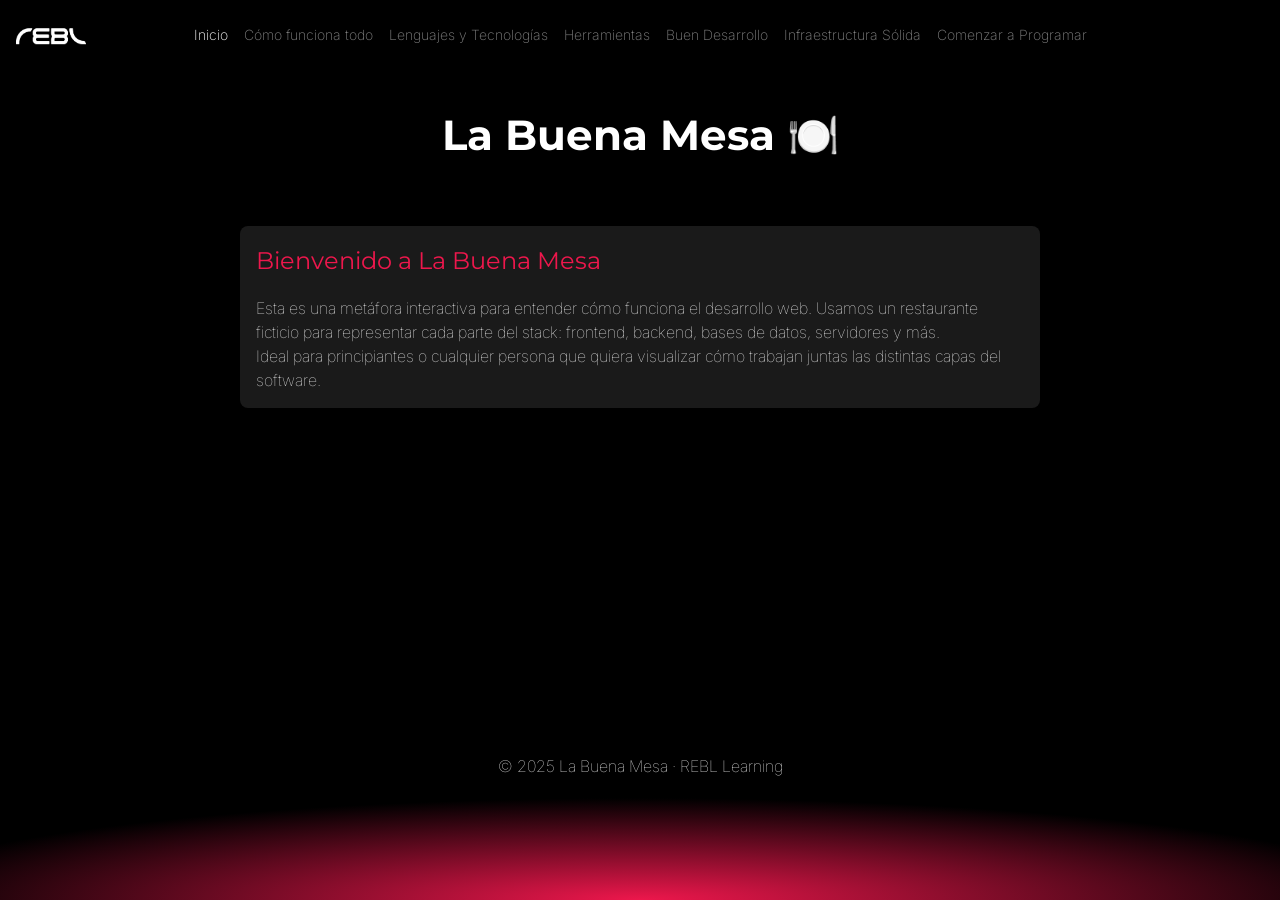
==== commit d6e47dd5: "101 Development learning vs 1.0.2" ====
--- a/index.html
+++ b/index.html
@@ -1,284 +1,44 @@
-
 <!DOCTYPE html>
 <html lang="en">
 <head>
   <meta charset="UTF-8" />
   <meta name="viewport" content="width=device-width, initial-scale=1.0" />
-  <title>What Is Web Programming?</title>
-  <link rel="stylesheet" href="style.css" />
+  <title>La Buena Mesa - 101 REBL Dev Learning</title>
+  <link rel="stylesheet" href="styles.css" />
   <link rel="preconnect" href="https://fonts.googleapis.com">
-<link rel="preconnect" href="https://fonts.gstatic.com" crossorigin>
-<link href="https://fonts.googleapis.com/css2?family=Inter:ital,opsz,wght@0,14..32,100..900;1,14..32,100..900&family=Montserrat:ital,wght@0,100..900;1,100..900&display=swap" rel="stylesheet">
+  <link rel="preconnect" href="https://fonts.gstatic.com" crossorigin>
+  <link href="https://fonts.googleapis.com/css2?family=Inter:ital,opsz,wght@0,14..32,100..900;1,14..32,100..900&family=Montserrat:ital,wght@0,100..900;1,100..900&display=swap" rel="stylesheet">
+
 </head>
 <body>
   <header>
-  <div class="logo-container">
-    <img src="./rebl-logo-light.webp" alt="Logo" class="logo" />
-  </div>
-  <nav class="slide-nav">
-    <a href="#slide1" class="nav-link">¿Qué es?</a>
-    <a href="#slide2" class="nav-link">Componentes de un Sitio Web</a>
-    <a href="#slide3" class="nav-link">Cómo Funciona</a>
-    <a href="#slide4" class="nav-link">¿Quién lo Construye?</a>
-    <a href="#slide5" class="nav-link">¿Puedo Aprenderlo?</a>
-    <a href="#slide6" class="nav-link">Construyamos Juntas/os</a>
-    <a href="#slide7" class="nav-link">Estilizando con CSS</a>
-    <a href="#slide8" class="nav-link">¡Hagamos algo con JS</a>
-  </nav>
-
-  <div class="progress-container">
-    <div class="progress-bar" id="progress-bar"></div>
-  </div>
-</header>
-
-
-  <main>
-    <section class="slide" id="slide1">
-      <div class="content">
-        <h2>¿Qué es la Programación Web?</h2>
-        <p>Para mí la programación es escribir código para crear sitios web y aplicaciones que usamos todos los días.</p>
-        <p><em>Como por ejemplo: YouTube, Gmail, Shopify — todas usan programación web.</em></p>
-    </section>
-
-    <section class="slide" id="slide2">
-      <div class="content">
-        <h2>¿Qué compone un sitio web?</h2>
-        <div class="components">
-          <span class="icon-container">
-            <!-- <svg class="w-6 h-6 text-gray-800 dark:text-white" aria-hidden="true" xmlns="http://www.w3.org/2000/svg" width="24" height="24" fill="currentColor" viewBox="0 0 24 24">
-              <path d="m3 2 1.578 17.824L12 22l7.467-2.175L21 2H3Zm14.049 6.048H9.075l.172 2.016h7.697l-.626 6.565-4.246 1.381-4.281-1.455-.288-2.932h2.024l.16 1.411 2.4.815 2.346-.763.297-3.005H7.416l-.562-6.05h10.412l-.217 2.017Z"/>
-            </svg> -->
-            <img src="./html5-icon.png" alt="HTML Icon" class="icon">
-          </span>
-          <span>HTML = Estructura (como los simientos de una casa)</span>  
-        </div>
-        <div class="components">
-          <span class="icon-container">
-            <!-- <svg class="w-6 h-6 text-gray-800 dark:text-white" aria-hidden="true" xmlns="http://www.w3.org/2000/svg" width="24" height="24" fill="currentColor" viewBox="0 0 24 24">
-              <path d="m3 2 1.578 17.834L12 22l7.468-2.165L21 2H3Zm13.3 14.722-4.293 1.204H12l-4.297-1.204-.297-3.167h2.108l.15 1.526 2.335.639 2.34-.64.245-3.05h-7.27l-.187-2.006h7.64l.174-2.006H6.924l-.176-2.006h10.506l-.954 10.71Z"/>
-            </svg> -->
-            <img src="./css3-icon.png" alt="CSS Icon" class="icon">
-          </span>
-          <span>CSS = Estilo (colores, diseño)</span>
-        </div>
-        <div class="components">
-          <span class="icon-container">
-            <!-- <svg xmlns="http://www.w3.org/2000/svg" width="32" height="32" viewBox="0 0 32 32" id="javascript">
-              <path fill="#fff" d="M4.698 3.419l2.057 23.073 9.231 2.563 9.256-2.566L27.301 3.42H4.697zm8.528 5.975l-.409 4.441 9.671.001-.069.76-.665 7.45-.042.478-5.804 1.609-5.796-1.609-.396-4.443h2.84l.202 2.257 3.154.85 3.156-.852.328-3.67-9.671-.001.069-.76.665-7.45.209-2.086h11.287l.131 1.598.403 4.453h-2.841l-.262-2.922-2.889-.174h-.515V9.32l-2.755.074z"></path>
-            </svg> -->
-            <img src="./js-icon.png" alt="JavaScript Icon" class="icon">
-          </span>
-          <span>JavaScript = Comportamiento (la electrica de al casa)</span>
-        </div>
-      </div>
-    </section>
-
-    <section class="slide" id="slide3">
-      <div class="content">
-        
-        <h2>¿Cómo funcionan los sitios web?</h2>
-
-        <div class="diagrama">
-          <div class="row">
-            <div class="column">
-                <div class="diagrama-icon">
-                  <svg fill="#ED174C" width="140px" height="140px" viewBox="0 0 100 100" version="1.1" xml:space="preserve" xmlns="http://www.w3.org/2000/svg" xmlns:xlink="http://www.w3.org/1999/xlink">
-                    <g id="network"/><g id="connection"/><g id="page"/><g id="support"/><g id="configuration"/><g id="cloud_storage"/><g id="password"/><g id="search_engine"/><g id="history"/><g id="SEO"/><g id="optimization"/><g id="backlink"/><g id="performance"/><g id="analytics"/><g id="security"/><g id="dark_web"/><g id="video_player">
-                    <g><path d="M91,13H9c-2.8,0-5,2.2-5,5v64c0,2.8,2.2,5,5,5h82c2.8,0,5-2.2,5-5V18C96,15.2,93.8,13,91,13z M9,15h82c1.7,0,3,1.3,3,3v7    H6v-7C6,16.3,7.3,15,9,15z M91,85H9c-1.7,0-3-1.3-3-3V27h88v55C94,83.7,92.7,85,91,85z"/><circle cx="88" cy="20" r="2"/><circle cx="82" cy="20" r="2"/><circle cx="76" cy="20" r="2"/><path d="M67,30H12c-1.7,0-3,1.3-3,3v46c0,1.7,1.3,3,3,3h55c1.7,0,3-1.3,3-3V33C70,31.3,68.7,30,67,30z M68,79c0,0.6-0.4,1-1,1H12    c-0.6,0-1-0.4-1-1V33c0-0.6,0.4-1,1-1h55c0.6,0,1,0.4,1,1V79z"/><path d="M88,30H76c-1.7,0-3,1.3-3,3v10c0,1.7,1.3,3,3,3h12c1.7,0,3-1.3,3-3V33C91,31.3,89.7,30,88,30z M89,43c0,0.6-0.4,1-1,1H76    c-0.6,0-1-0.4-1-1V33c0-0.6,0.4-1,1-1h12c0.6,0,1,0.4,1,1V43z"/><path d="M88,48H76c-1.7,0-3,1.3-3,3v10c0,1.7,1.3,3,3,3h12c1.7,0,3-1.3,3-3V51C91,49.3,89.7,48,88,48z M89,61c0,0.6-0.4,1-1,1H76    c-0.6,0-1-0.4-1-1V51c0-0.6,0.4-1,1-1h12c0.6,0,1,0.4,1,1V61z"/><path d="M88,66H76c-1.7,0-3,1.3-3,3v10c0,1.7,1.3,3,3,3h12c1.7,0,3-1.3,3-3V69C91,67.3,89.7,66,88,66z M89,79c0,0.6-0.4,1-1,1H76    c-0.6,0-1-0.4-1-1V69c0-0.6,0.4-1,1-1h12c0.6,0,1,0.4,1,1V79z"/><path d="M50.6,51.7l-17.1-10c-1.6-0.9-3.4-0.9-5,0C26.9,42.5,26,44.2,26,46v20c0,1.8,0.9,3.4,2.5,4.3c0.8,0.4,1.6,0.7,2.5,0.7    c0.9,0,1.7-0.2,2.5-0.7l17.1-10c1.5-0.9,2.5-2.5,2.5-4.3S52.2,52.6,50.6,51.7z M49.6,58.6l-17.1,10c-0.9,0.6-2.1,0.6-3,0    C28.6,68.1,28,67.1,28,66V46c0-1.1,0.6-2.1,1.5-2.6c0.5-0.3,1-0.4,1.5-0.4c0.5,0,1,0.1,1.5,0.4l17.1,10c0.9,0.5,1.5,1.5,1.5,2.6    S50.5,58,49.6,58.6z"/></g></g>
-                    <g id="upload_download"/><g id="incognito_tab"/><g id="bookmark"/>
-                  </svg>
-                </div>
-                <div>Un sitio web vive en un servidor.</div>
-              <div class="frontend">Frontend</div>
-            </div>
-            <div class="column">
-              <div class="diagrama-icon two-arrows">
-                <svg width="40px" height="40px" viewBox="0 0 24 24" fill="none" xmlns="http://www.w3.org/2000/svg">
-                <path d="M20.5 14.99L15.49 20.01" stroke="#ED174C" stroke-width="1.5" stroke-miterlimit="10" stroke-linecap="round" stroke-linejoin="round"/>
-                <path d="M3.5 14.99H20.5" stroke="#ED174C" stroke-width="1.5" stroke-miterlimit="10" stroke-linecap="round" stroke-linejoin="round"/>
-                <path d="M3.5 9.00999L8.51 3.98999" stroke="#ED174C" stroke-width="1.5" stroke-miterlimit="10" stroke-linecap="round" stroke-linejoin="round"/>
-                <path d="M20.5 9.01001H3.5" stroke="#ED174C" stroke-width="1.5" stroke-miterlimit="10" stroke-linecap="round" stroke-linejoin="round"/>
-                </svg>
-              </div>
-              <div>Lo ves con un navegador.</div>
-            </div>
-            <div class="column">
-              <div class="diagrama-icon server-icon">
-                <svg fill="#ED174C" height="100px" width="140px" version="1.1" id="Capa_1" xmlns="http://www.w3.org/2000/svg" xmlns:xlink="http://www.w3.org/1999/xlink" 
-                    viewBox="0 0 60.17 60.17" xml:space="preserve">
-                  <g>
-                    <path d="M52.688,52.235c1.745-1.918,2.82-4.458,2.82-7.25c0-5.953-4.843-10.796-10.796-10.796s-10.796,4.843-10.796,10.796
-                      s4.843,10.796,10.796,10.796c2.442,0,4.689-0.824,6.5-2.196l6,6.276c0.196,0.205,0.459,0.309,0.723,0.309
-                      c0.249,0,0.497-0.092,0.691-0.277c0.398-0.382,0.413-1.015,0.031-1.414L52.688,52.235z M35.916,44.985
-                      c0-4.85,3.946-8.796,8.796-8.796s8.796,3.946,8.796,8.796s-3.946,8.796-8.796,8.796S35.916,49.835,35.916,44.985z"/>
-                    <path d="M10.585,6c-2.481,0-4.5,2.019-4.5,4.5s2.019,4.5,4.5,4.5s4.5-2.019,4.5-4.5S13.066,6,10.585,6z M10.585,13
-                      c-1.379,0-2.5-1.121-2.5-2.5S9.206,8,10.585,8s2.5,1.121,2.5,2.5S11.964,13,10.585,13z"/>
-                    <circle cx="50.085" cy="9" r="1"/>
-                    <circle cx="46.085" cy="9" r="1"/>
-                    <circle cx="52.085" cy="12" r="1"/>
-                    <circle cx="48.085" cy="12" r="1"/>
-                    <circle cx="42.085" cy="9" r="1"/>
-                    <circle cx="44.085" cy="12" r="1"/>
-                    <circle cx="38.085" cy="9" r="1"/>
-                    <circle cx="40.085" cy="12" r="1"/>
-                    <circle cx="34.085" cy="9" r="1"/>
-                    <circle cx="36.085" cy="12" r="1"/>
-                    <path d="M60.085,16.392V4.608C60.085,2.067,58.018,0,55.477,0H4.693C2.152,0,0.085,2.067,0.085,4.608v11.783
-                      c0,1.469,0.703,2.764,1.777,3.608c-1.073,0.845-1.777,2.14-1.777,3.608v11.783c0,1.469,0.703,2.764,1.777,3.608
-                      c-1.073,0.845-1.777,2.14-1.777,3.608v11.783C0.085,56.933,2.152,59,4.693,59h33.392v-2H4.693c-1.438,0-2.608-1.17-2.608-2.608
-                      V42.608C2.085,41.17,3.255,40,4.693,40h23.392v-2H4.693c-1.438,0-2.608-1.17-2.608-2.608V23.608C2.085,22.17,3.255,21,4.693,21
-                      h50.783c1.438,0,2.608,1.17,2.608,2.608V38h2V23.608c0-1.469-0.703-2.764-1.777-3.608C59.381,19.155,60.085,17.86,60.085,16.392z
-                      M4.693,19c-1.438,0-2.608-1.17-2.608-2.608V4.608C2.085,3.17,3.255,2,4.693,2h50.783c1.438,0,2.608,1.17,2.608,2.608v11.783
-                      c0,1.438-1.17,2.608-2.608,2.608H4.693z"/>
-                    <path d="M6.085,29.5c0,2.481,2.019,4.5,4.5,4.5s4.5-2.019,4.5-4.5s-2.019-4.5-4.5-4.5S6.085,27.019,6.085,29.5z M13.085,29.5
-                      c0,1.379-1.121,2.5-2.5,2.5s-2.5-1.121-2.5-2.5s1.121-2.5,2.5-2.5S13.085,28.121,13.085,29.5z"/>
-                    <circle cx="50.085" cy="28" r="1"/>
-                    <circle cx="46.085" cy="28" r="1"/>
-                    <circle cx="52.085" cy="31" r="1"/>
-                    <circle cx="48.085" cy="31" r="1"/>
-                    <circle cx="42.085" cy="28" r="1"/>
-                    <circle cx="44.085" cy="31" r="1"/>
-                    <circle cx="38.085" cy="28" r="1"/>
-                    <circle cx="40.085" cy="31" r="1"/>
-                    <circle cx="34.085" cy="28" r="1"/>
-                    <circle cx="36.085" cy="31" r="1"/>
-                    <path d="M6.085,48.5c0,2.481,2.019,4.5,4.5,4.5s4.5-2.019,4.5-4.5s-2.019-4.5-4.5-4.5S6.085,46.019,6.085,48.5z M13.085,48.5
-                      c0,1.379-1.121,2.5-2.5,2.5s-2.5-1.121-2.5-2.5s1.121-2.5,2.5-2.5S13.085,47.121,13.085,48.5z"/>
-                  </g>
-                  </svg>
-              </div>
-              <div class="server">Server</div>
-              <div>Base de datos</div>
-            </div>
-          </div>
-          <div class="row diagrama-footer">
-            El frontend es lo que ves, y el backend es la lógica detrás.
-          </div>
-        </div>
-      </div>
-    </section>
-
-
-    <section class="slide" id="slide4">
-      <div class="content">
-        <h2>¿Qué hacen los desarrolladores web?</h2>
-          <div class="components">Desarrollador Frontend – diseña apariencia e interacciones</div>
-          <div class="components">Desarrollador Backend – maneja datos y lógica</div>
-          <div class="components">Desarrollador Full-Stack – hace ambas cosas
-        </div>
-      </div>
-    </section>
-
-    <section class="slide" id="slide5">
-      <div class="content">
-        <h2>¿Tú también puedes aprenderlo?</h2>
-        <div class="components">¡Sí! No necesitas ser experta/o en matemáticas. Solo necesitas curiosidad, acceso a internet y paciencia.</div>
-        <div class="components"><em>“No tienes que ser genial para comenzar, pero debes comenzar para llegar a serlo.”</em></div>
-      </div>
-    </section>
-
-    <section class="slide" id="slide6">
-      <div class="content">
-        <h2>¡Construyamos algo juntas/os!</h2>
-        <div class="components">HTML es el lenguaje que usamos para decirle al navegador qué mostrar: títulos, párrafos, imágenes, etc.</div>
-
-        <div class="components">Por ejemplo:</div>
-        <pre><code>&lt;h1&gt;Hola mundo&lt;/h1&gt;
-    &lt;p&gt;Este es mi primer sitio web&lt;/p&gt;</code></pre>
-
-        <div class="components">Ahora es tu turno. Escribí tu propio HTML y hacé clic en “Ver resultado”:</div>
-
-        <div class="sandbox">
-          <textarea id="htmlInput" placeholder="Escribí tu HTML aquí...">
-    <h1>Hola mundo</h1>
-    <p>¡Este es mi primer sitio web!</p>
-          </textarea>
-          <button id="runCode">Ver resultado</button>
-          <iframe id="preview" title="Vista previa del HTML"></iframe>
-        </div>
-      </div>
-    </section>
-
-
-    <section class="slide" id="slide7">
-  <div class="content">
-    <h2>Estilizando con CSS 🎨</h2>
-    <div class="components">CSS le da estilo a tu sitio: colores, tamaños, fuentes, márgenes... ¡y mucho más!</div>
-
-    <p class="demo">Por ejemplo:</p>
-    <pre>
-      <code>&lt;style&gt;
-        h1 {
-          color: blue;
-          font-family: sans-serif;
-        }
-      &lt;/style&gt;
-      <br/>
-      &lt;h1&gt;Mi sitio con estilo&lt;/h1&gt;
-      </code></pre>
-
-      <div class="components">Ahora probá escribir HTML con CSS para ver cómo cambia el diseño:</div>
-
-    <div class="sandbox">
-      <textarea id="cssInput" placeholder="Escribí HTML + CSS aquí...">
-        <style>
-          body {
-            background-color: #f0f8ff;
-            font-family: 'Montserrat', sans-serif;
-            padding: 20px;
-          }
-          h1 {
-            color: teal;
-          }
-          p {
-            font-size: 18px;
-          }
-        </style>
-
-            <h1>¡Hola con estilo!</h1>
-            <p>Este es mi primer sitio con CSS.</p>
-          </textarea>
-          <button id="runCssCode">Ver resultado</button>
-          <iframe id="cssPreview" title="Vista previa con CSS"></iframe>
-        </div>
-      </div>
-    </section>
-
-    <section class="slide" id="slide8">
-      <div class="content">
-        <h2>¡Hagamos algo con JavaScript!</h2>
-
-        <div class="components">JavaScript le da vida a la página. Podés usarlo para responder a clics, mostrar mensajes o cambiar cosas en pantalla.</div>
-
-        <div class="components">Probá este ejemplo básico:</div>
-      
-        <!-- Code sandbox -->
-        <div class="sandbox">
-          <textarea id="jsInput" placeholder="Escribí tu HTML aquí...">
-        <input type="text" id="nameInput" placeholder="Escribí tu nombre..." />
-        <button id="sayHello">Saludar</button>
-          </textarea>
-          <button id="runJsCode">Ver resultado</button>
-          <iframe id="jsPreview" title="Vista previa con JavaScript"></iframe>
-        </div>
-
-        <!-- Modal that appears OUTSIDE the iframe -->
-        <div id="modal" class="modal hidden">
-          <div class="modal-content">
-            <span id="closeModal" class="close-button">&times;</span>
-            <p id="greetingMessage"></p>
-          </div>
-        </div>
-
-      </div>
-    </section>
-
+    <div class="header-container">
+      <div class="logo-container">
+      <img src="./rebl-logo-light.webp" alt="Logo" class="logo" />
+    </div>
+      <nav>
+        <ul>
+          <li><a href="/home.html">Inicio</a></li>
+          <li><a href="/stack.html">Cómo funciona todo</a></li>
+          <li><a href="/languages.html">Lenguajes y Tecnologías</a></li>
+          <li><a href="/tools.html">Herramientas</a></li>
+          <li><a href="/good-dev.html">Buen Desarrollo</a></li>
+          <li><a href="/infrastructure.html">Infraestructura Sólida</a></li>
+          <li><a href="/getting-started.html">Comenzar a Programar</a></li>
+        </ul>
+      </nav>
+    </div>
+    <h1>La Buena Mesa 🍽️</h1>
+  </header>
+  
+  <main id="main-content">
+    <!-- Page content gets injected here -->
   </main>
 
   <footer>
-    <p>Presented by Dolores Bunge</p>
+    <p>© 2025 La Buena Mesa · REBL Learning</p>
   </footer>
-
   <script src="script.js"></script>
+  <script src="router.js"></script>
 </body>
 </html>
--- a/styles.css
+++ b/styles.css
@@ -0,0 +1,214 @@
+:root {
+  --primary-color: #000000;
+  --accent-color: #ed174c;
+  --background-color: #000000;
+  --text-color: #ffffff;
+  --font-family-body: 'Inter', sans-serif;
+  --font-family-headings: 'Montserrat', sans-serif;
+}
+
+* {
+  box-sizing: border-box;
+  margin: 0;
+  padding: 0;
+}
+
+html, body {
+  height: 100%;
+}
+
+body {
+  display: flex;
+  flex-direction: column;
+  font-family: var(--font-family-body);
+  background-color: var(--background-color);
+  color: var(--text-color);
+  line-height: 1.6;
+}
+
+header h1,
+section h2,
+section h3{
+  font-family: var(--font-family-headings);
+}
+
+header {
+  background-color: var(--primary-color);
+  color: white;
+  padding: 1rem;
+  text-align: center;
+  max-width: 1280px;
+  width: 100%;
+  margin: auto;
+  display: flex;
+  flex-direction: column;
+}
+
+.header-container {
+  display: flex;
+  align-items: center;
+  justify-content: center;
+  position: relative;
+}
+
+.logo-container {
+  position: absolute;
+  top: 50%;
+  left: 0;
+  transform: translateY(-50%);
+  width: 70px;
+  height: auto;
+}
+
+.logo-container img {
+  width: 100%;
+}
+
+header h1 {
+  margin-top: 2.5rem;
+  margin-bottom: 0.5rem;
+  font-size: 42px;
+}
+
+nav ul {
+  list-style: none;
+  display: flex;
+  justify-content: center;
+  flex-wrap: wrap;
+  gap: 1rem;
+  padding: 0.5rem 0;
+}
+
+nav a {
+  color: white;
+  text-decoration: none;
+  opacity: 0.5;
+  font-family: var(--font-family-body);
+  font-size: 14px;
+  font-weight: 200;
+}
+
+nav a:hover {
+  opacity: 1;
+  color: var(--accent-color);
+}
+
+nav a.active:hover {
+  color: var(--text-color);
+}
+nav a.active {
+  opacity: 1;
+}
+
+
+main {
+  flex: 1;
+  padding: 2rem;
+  background-color: var(--primary-color);
+}
+section {
+  max-width: 800px;
+  margin: auto;
+}
+
+section h2 {
+  color: var(--accent-color);
+  margin-bottom: 1rem;
+  font-weight: 400;
+}
+
+section h3 {
+  font-size: 18px;
+  font-weight: 300;
+}
+section h4 {
+  font-size: 16px;
+  font-weight: 300;
+}
+
+p {
+  font-weight: 100;
+  font-size: 16px;
+}
+
+li {
+  margin-bottom: 0.5rem;
+  font-size: 14px;
+  font-weight: 200;
+}
+
+footer {
+  background-color: var(--primary-color);
+  background: radial-gradient(ellipse 150% 130% at 50% 100%, #ed174c, #000 40%, #000);
+  color: white;
+  text-align: center;
+  padding: 50px 20px 120px;
+}
+
+span[data-tooltip] {
+    cursor: pointer;
+}
+
+[data-tooltip] {
+  position: relative;
+  cursor: help;
+  border-bottom: 1px dotted #333;
+}
+
+[data-tooltip]::after {
+  content: attr(data-tooltip);
+  position: absolute;
+  bottom: 125%;
+  left: 50%;
+  transform: translateX(-50%);
+  background: #222;
+  color: #fff;
+  padding: 6px 10px;
+  border-radius: 4px;
+  white-space: nowrap;
+  font-size: 0.8rem;
+  opacity: 0;
+  pointer-events: none;
+  transition: opacity 0.2s;
+  z-index: 10;
+}
+
+[data-tooltip]:hover::after {
+  opacity: 1;
+}
+
+
+/* STACK SECTION STYLES */
+
+section {
+  display: flex;
+  flex-direction: column;
+  gap: 2rem;
+}
+
+section div {
+  background: rgba(255, 255, 255, 0.1);
+  padding: 1rem;
+  border-radius: 8px;
+}
+
+section h2 {
+  font-size: 24px;
+  margin-bottom: 1rem;
+}
+
+section h3 {
+  font-size: 20px;
+  margin-bottom: 0.5rem;
+}
+
+section p {
+  font-size: 16px;
+  line-height: 1.5;
+}
+
+
+/* LANGUAGES SECTION STYLES */
+
+
+/* TOOLS SECTION STYLES */
